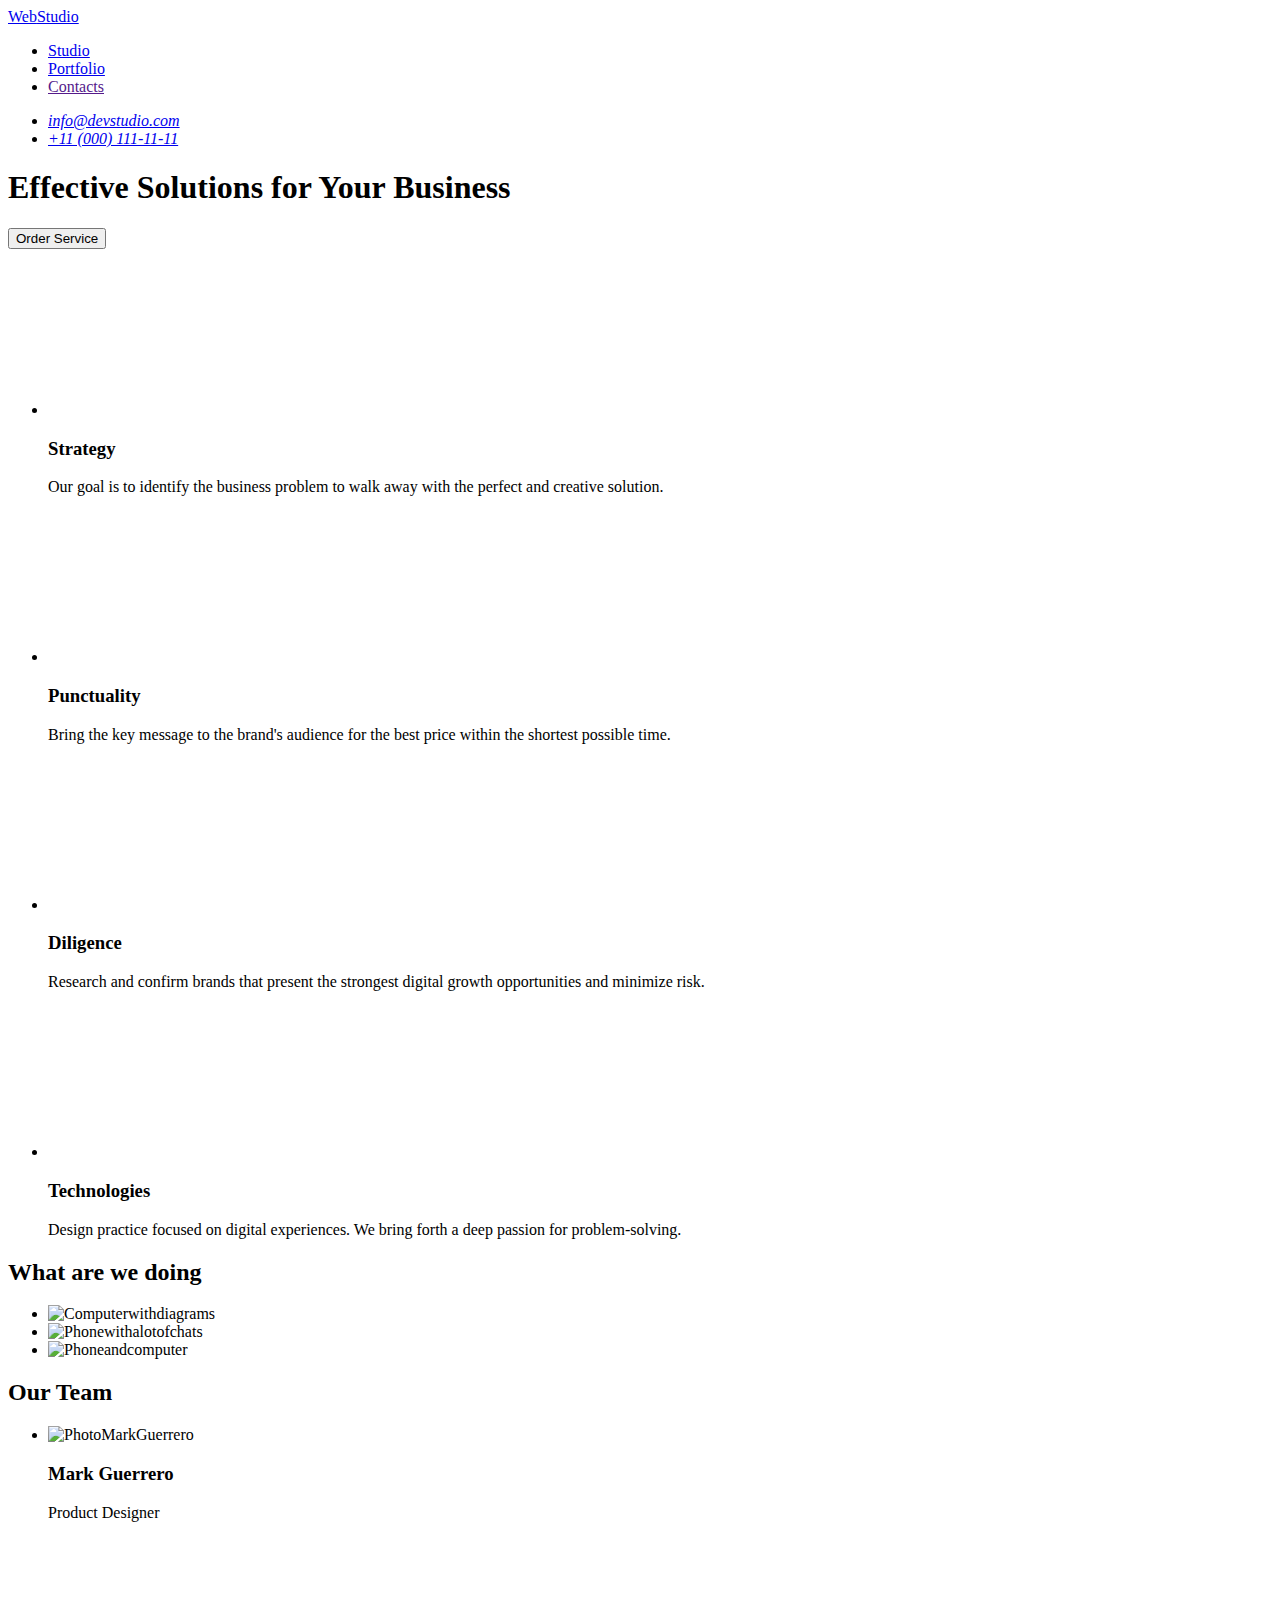
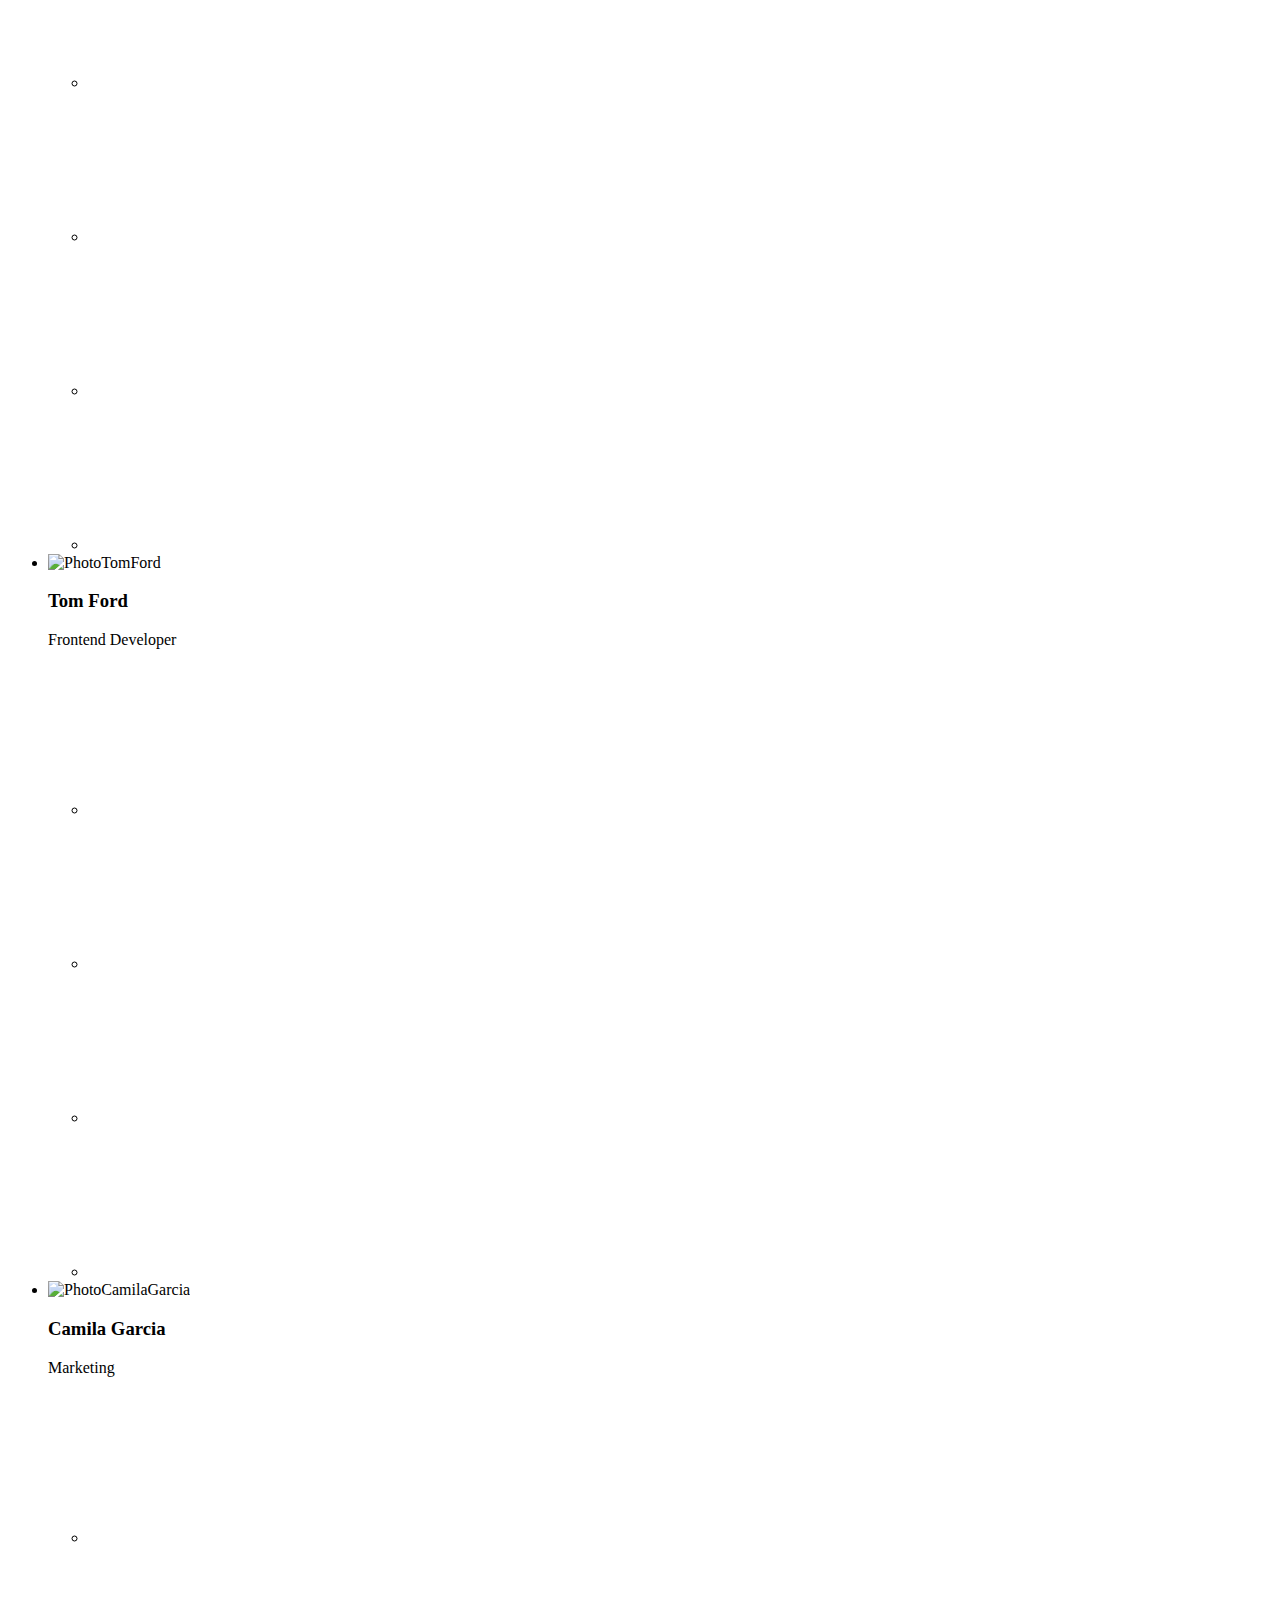
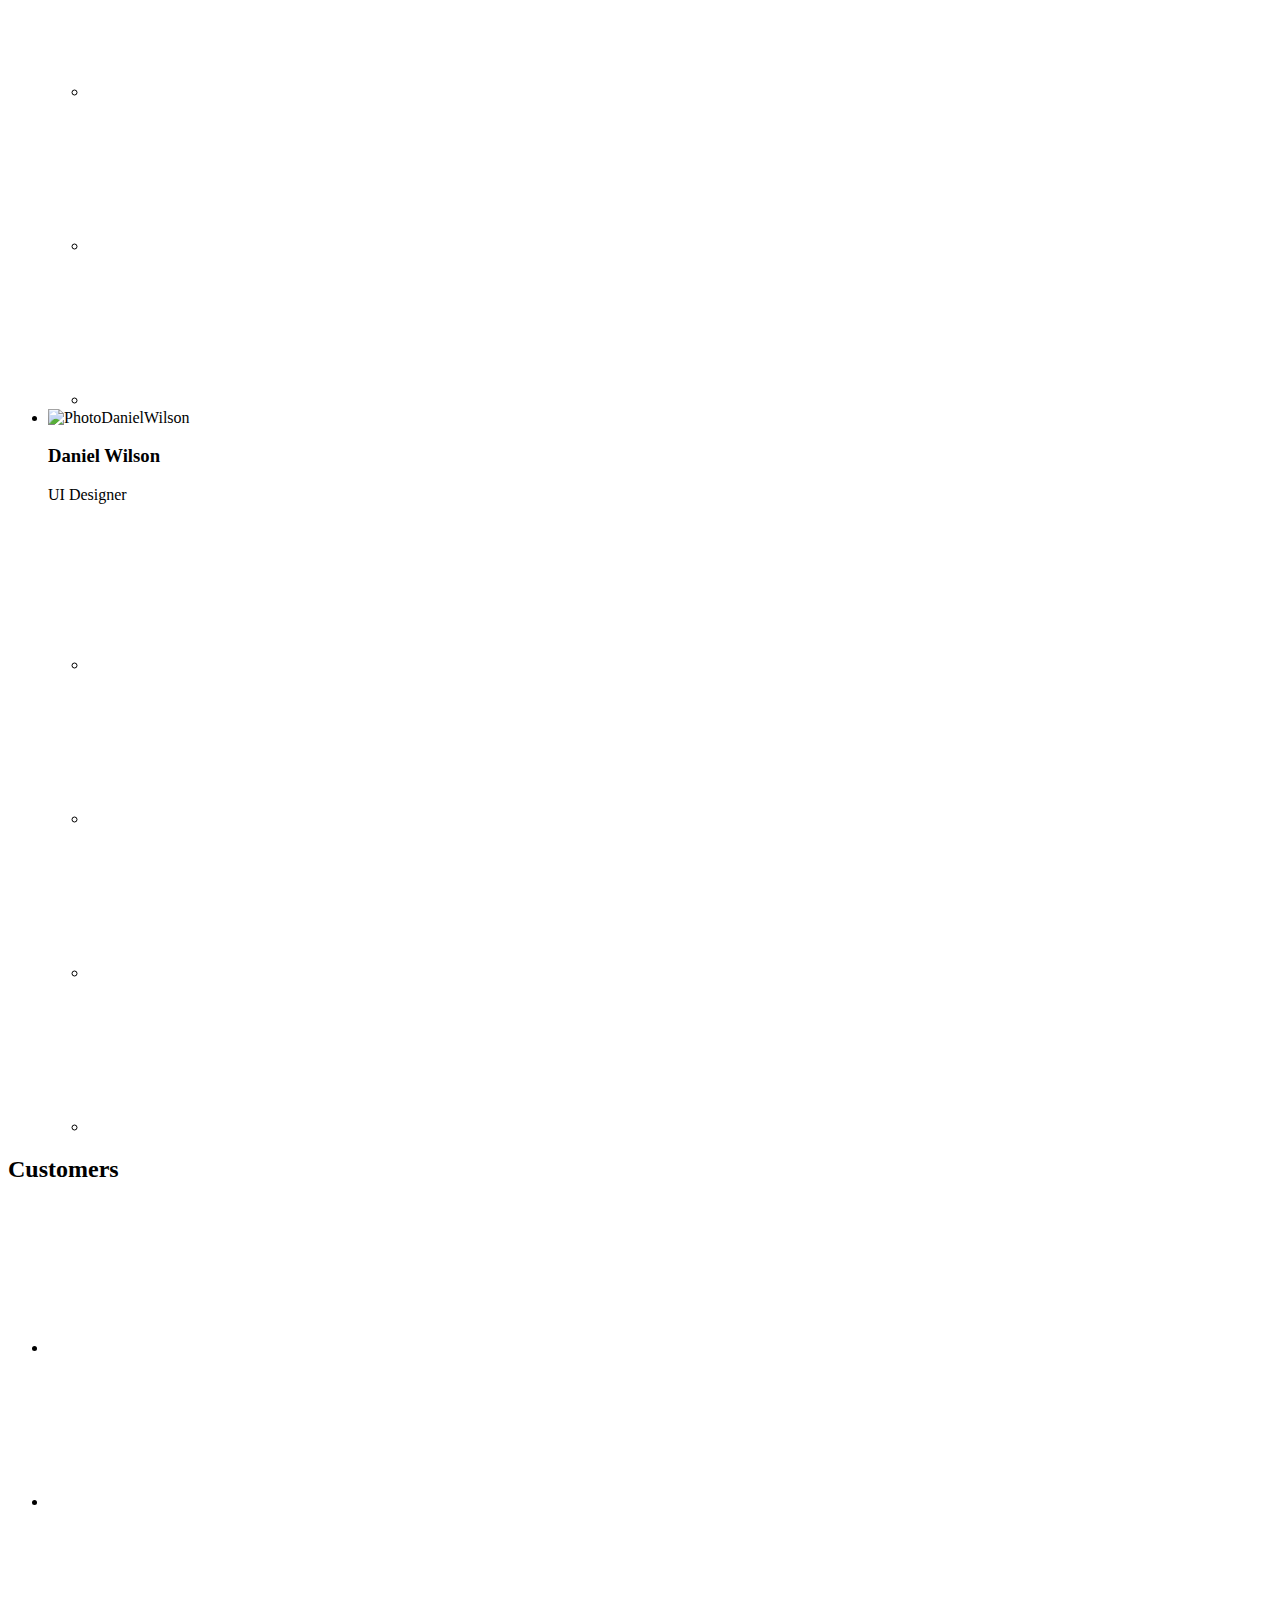
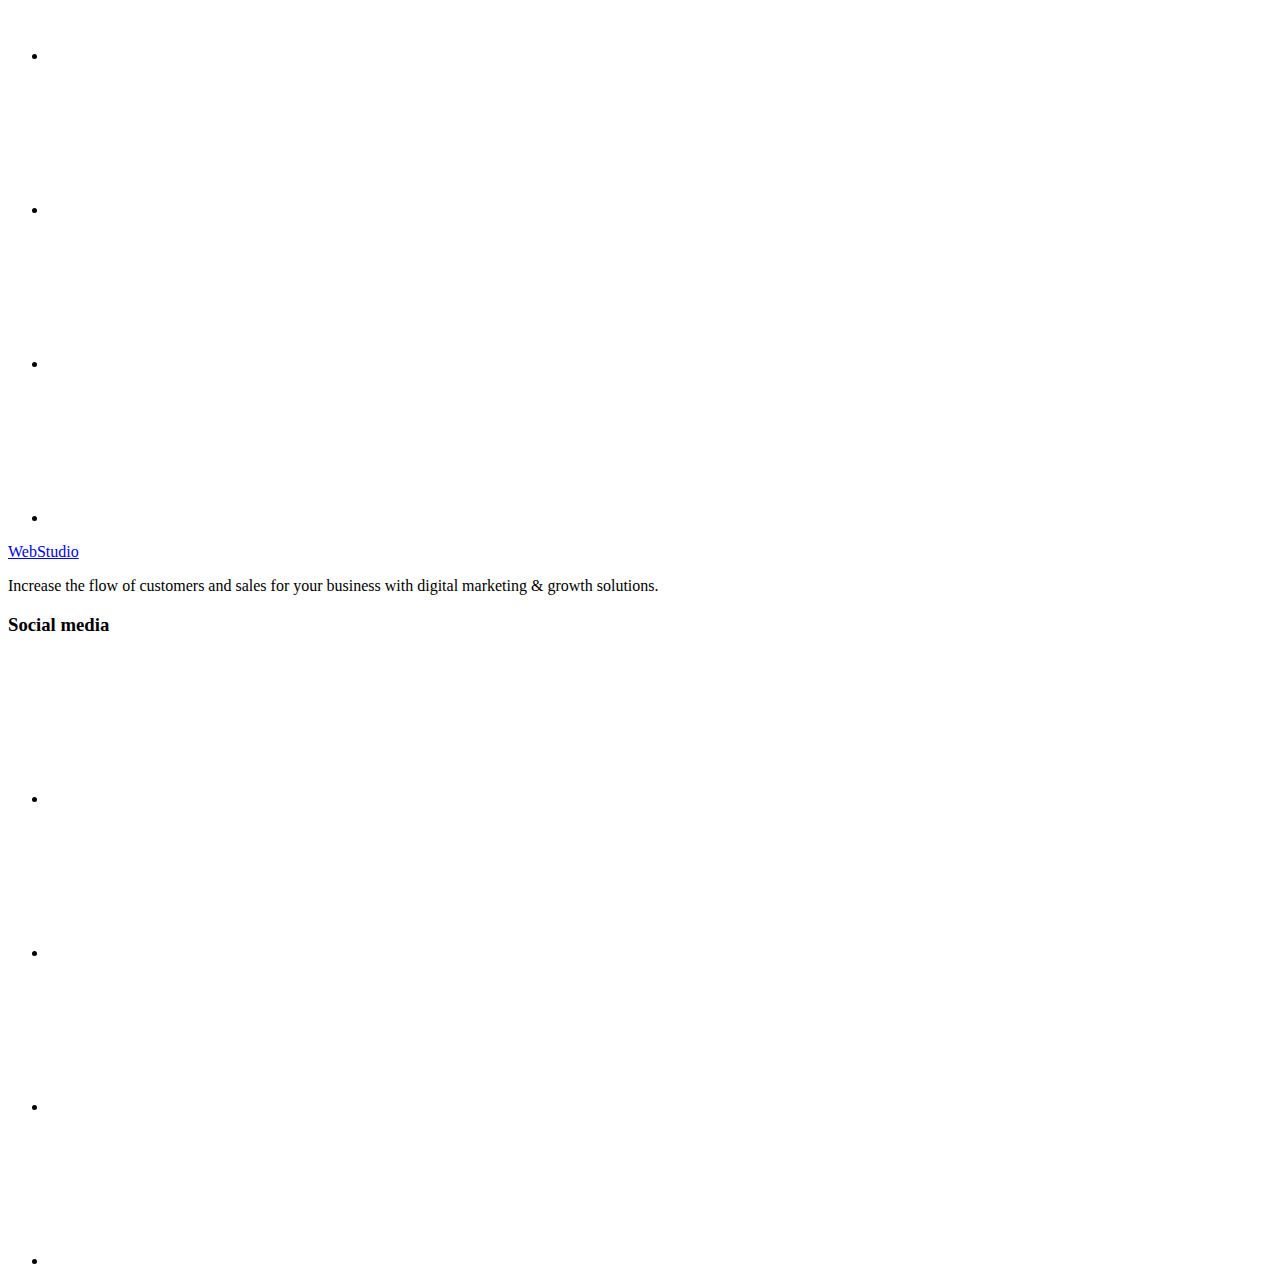
==== index.html @ ca235a78 "Add files via upload" ====
<!DOCTYPE html>
<html lang="en">
<head>
    <meta charset="UTF-8">
    <meta http-equiv="X-UA-Compatible" content="IE=edge">
    <meta name="viewport" content="width=device-width, initial-scale=1.0">
    <link
      rel="stylesheet"
      href="https://cdnjs.cloudflare.com/ajax/libs/modern-normalize/1.1.0/modern-normalize.min.css"
      integrity="sha512-wpPYUAdjBVSE4KJnH1VR1HeZfpl1ub8YT/NKx4PuQ5NmX2tKuGu6U/JRp5y+Y8XG2tV+wKQpNHVUX03MfMFn9Q=="
      crossorigin="anonymous"
      referrerpolicy="no-referrer"
    />
    <link rel="preconnect" href="https://fonts.googleapis.com">
<link rel="preconnect" href="https://fonts.gstatic.com" crossorigin>
<link href="https://fonts.googleapis.com/css2?family=Raleway:ital,wght@0,100;0,200;0,300;0,400;0,500;0,600;0,700;0,800;0,900;1,100;1,200;1,300;1,400;1,500;1,600;1,700;1,800;1,900&family=Roboto:ital,wght@0,100;0,300;0,400;0,500;0,700;0,900;1,100;1,300;1,400;1,500;1,700;1,900&display=swap" rel="stylesheet">
    <link rel="stylesheet" href="styles.css/stylescss.css" type="text/css">
        <title>WebStudio</title>
</head>
<body >  
        <header>
            <div class="container header-container">  
        <nav class="container-navigation">
            <a href="./index.html" class="logo"><span class="logo-web">Web</span><span class="logo-studio-one">Studio</span></a>
            <ul class="container-nav">
                <li><a href="index.html" class="nav-list">Studio</a></li>
                <li><a href="portfolio.html" class="nav-list">Portfolio</a></li>
                <li><a href="" class="nav-list">Contacts</a></li>
            </ul>
        </nav>
        <address class="adress-li">
            <ul class="adress-list">
                <li><a href="mailto:info@devstudio.com" class="contact-list">info@devstudio.com</a></li>
                <li><a href="tel:+110001111111" class="contact-list">+11 (000) 111-11-11</a></li>
            </ul>
        </address>
    </div>
    </header>
<main>
    <section class="hero">
        <div class="container">
                <h1 class="h-one">Effective Solutions
                    for Your Business</h1>
                <button type="head-button" class="button-text">Order Service</button>
                </div>
    </section>
        <section class="section">
            <div class="container">
            <h2 hidden  class="title-two"></h2>
            <ul class="container-section-two">
                
                <li class="container-feature">
                    <div class="iconsabout">
                    <svg  class="iconimg-about">
                        <use  src="images/icons/antenna.svg"></use>
                    </svg>
                </div>
                    <h3 class="title-three">Strategy</h3> 
                <p class="section-two-text">Our goal is to identify the business
                    problem to walk away with the perfect and creative solution. </p></li>
                   
                <li class="container-feature">
                    <div class="iconsabout">
                        <svg  class="iconimg-about">
                            <use  src="images/icons/clock.svg"></use>
                        </svg>
                    </div>
                    <h3 class="title-three" >Punctuality</h3> 
                <p class="section-two-text">Bring the key message to the brand's audience for the best price within the shortest possible time.</p></li>
                
                <li class="container-feature">
                    <div class="iconsabout">
                        <svg  class="iconimg-about">
                            <use  src="images/icons/diagram.svg"></use>
                        </svg>
                    </div>
                    <h3 class="title-three">Diligence</h3> 
                <p class="section-two-text">Research and confirm brands that present the strongest digital growth opportunities and minimize risk.</p></li>
    
                <li class="container-feature">
                    <div class="iconsabout">
                        <svg  class="iconimg-about">
                            <use  src="images/icons/astronaut.svg"></use>
                        </svg>
                    </div>
                    <h3 class="title-three">Technologies</h3> 
                <p class="section-two-text">Design practice focused on digital experiences. We bring forth a deep passion for problem-solving.</p></li>
                </ul>
            </div>
        </section>
        <section class="section tasks">
            <div class="container">
            <h2 class="section-three-title-two">What are we doing</h2>
            <ul class="whatwearedoing">
                <li><img class="section-three-img" src="./images/computerwithdiagrams.jpg" alt="Computerwithdiagrams" width="360" height="300"></li>
                <li><img class="section-three-img" src="./images/phonechats.jpg" alt="Phonewithalotofchats" width="360" height="300"></li>
                <li><img class="section-three-img" src="./images/computerandphone.jpg" alt="Phoneandcomputer" width="360" height="300"></li>
            </ul>
        </div>
        </section>
        <section class="section section-ourteam">
            <div class="container">
            <h2  class="section-four-title-two">Our Team</h2>   
            <ul class="ourteam">
                <li class="team">
                    <img class="mark-photo" src="./images/mark.jpg" alt="PhotoMarkGuerrero" width="264" height="260">
                <div class="section-four-container">
                        <h3 class="section-four-title-three">Mark Guerrero</h3>
                    <p >Product Designer</p>
                    <ul class="team-social-list">
                        <li class="team-social-item">
                            <a class="team-social-link" href="">
                                <svg class="social-icon">
                                    <use src="images/icons/instagram.svg">
    
                                    </use>
                                </svg>
                            </a>
                        </li>
                        <li class="team-social-item">
                            <a class="team-social-link" href="">
                                <svg class="social-icon">
                                    <use src="images/icons/twitter.svg">
    
                                    </use>
                                </svg>
                            </a>
                        </li>
                        <li class="team-social-item">
                            <a class="team-social-link" href="">
                                <svg class="social-icon">
                                    <use src="images/icons/facebook.svg">
    
                                    </use>
                                </svg>
                            </a>
                        </li>
                        <li class="team-social-item">
                            <a class="team-social-link" href="">
                                <svg class="social-icon">
                                    <use src="images/icons/linkedin.svg"> 
    
                                    </use>
                                </svg>
                            </a>
                        </li>
                       
                       </ul>
                </div>
                </li>
                <li class="team">
                <img class="tom-photo" src="./images/tom.jpg" alt="PhotoTomFord" width="264" height="260">
                <div class="section-four-container">
                    <h3 class="section-four-title-three">Tom Ford</h3>
                    <p >Frontend Developer</p>
                    <ul class="team-social-list">
                        <li class="team-social-item">
                            <a class="team-social-link" href="">
                                <svg class="social-icon">
                                    <use src="images/icons/instagram.svg">
    
                                    </use>
                                </svg>
                            </a>
                        </li>
                        <li class="team-social-item">
                            <a class="team-social-link" href="">
                                <svg class="social-icon">
                                    <use src="images/icons/twitter.svg">
    
                                    </use>
                                </svg>
                            </a>
                        </li>
                        <li class="team-social-item">
                            <a class="team-social-link" href="">
                                <svg class="social-icon">
                                    <use src="images/icons/facebook.svg">
    
                                    </use>
                                </svg>
                            </a>
                        </li>
                        <li class="team-social-item">
                            <a class="team-social-link" href="">
                                <svg class="social-icon">
                                    <use src="images/icons/linkedin.svg"> 
    
                                    </use>
                                </svg>
                            </a>
                        </li>
                       
                       </ul>
                </div>
                </li>
                <li class="team">
                <img class="camila-photo" src="./images/camila.jpg" alt="PhotoCamilaGarcia" width="264" height="260">
                <div class="section-four-container">
                    <h3 class="section-four-title-three">Camila Garcia</h3>
                    <p >Marketing</p>
                    <ul class="team-social-list">
                        <li class="team-social-item">
                            <a class="team-social-link" href="">
                                <svg class="social-icon">
                                    <use src="images/icons/instagram.svg">
    
                                    </use>
                                </svg>
                            </a>
                        </li>
                        <li class="team-social-item">
                            <a class="team-social-link" href="">
                                <svg class="social-icon">
                                    <use src="images/icons/twitter.svg">
    
                                    </use>
                                </svg>
                            </a>
                        </li>
                        <li class="team-social-item">
                            <a class="team-social-link" href="">
                                <svg class="social-icon">
                                    <use src="images/icons/facebook.svg">
    
                                    </use>
                                </svg>
                            </a>
                        </li>
                        <li class="team-social-item">
                            <a class="team-social-link" href="">
                                <svg class="social-icon">
                                    <use src="images/icons/linkedin.svg"> 
    
                                    </use>
                                </svg>
                            </a>
                        </li>
                       
                       </ul>
                </div>
                </li>
                <li class="team">
                <img class="daniel-photo" src="./images/daniel.jpg" alt="PhotoDanielWilson" width="264" height="260">
                <div class="section-four-container">  
                <h3 class="section-four-title-three">Daniel Wilson</h3>
                    <p >UI Designer</p>
                    <ul class="team-social-list">
                        <li class="team-social-item">
                            <a class="team-social-link" href="">
                                <svg class="social-icon">
                                    <use src="images/icons/instagram.svg">
    
                                    </use>
                                </svg>
                            </a>
                        </li>
                        <li class="team-social-item">
                            <a class="team-social-link" href="">
                                <svg class="social-icon">
                                    <use src="images/icons/twitter.svg">
    
                                    </use>
                                </svg>
                            </a>
                        </li>
                        <li class="team-social-item">
                            <a class="team-social-link" href="">
                                <svg class="social-icon">
                                    <use src="images/icons/facebook.svg">
    
                                    </use>
                                </svg>
                            </a>
                        </li>
                        <li class="team-social-item">
                            <a class="team-social-link" href="">
                                <svg class="social-icon">
                                    <use src="images/icons/linkedin.svg"> 
    
                                    </use>
                                </svg>
                            </a>
                        </li>
                       
                       </ul>
                </div>
                </li>
                </div>
                </li>
                
            </ul>
        </div>
        </section>
        <section class="section customer-section">
            <div class="container">
              <h2 class="customer-title">Customers</h2>
              <ul class="customer-list">
                <li class="customer-item">
                  <a class="customer-icon-container" href="">
                    <svg class="customer-icon">
                      <use href="./images/icons.svg#icon-customer-one"></use>
                    </svg>
                  </a>
                </li>
                <li class="customer-item">
                  <a class="customer-icon-container" href="">
                    <svg class="customer-icon">
                      <use href="./images/icons.svg#icon-customer-two"></use>
                    </svg>
                  </a>
                </li>
                <li class="customer-item">
                  <a class="customer-icon-container" href="">
                    <svg class="customer-icon">
                      <use href="./images/icons.svg#icon-customer-three"></use>
                    </svg>
                  </a>
                </li>
                <li class="customer-item">
                  <a class="customer-icon-container" href="">
                    <svg class="customer-icon">
                      <use href="./images/icons.svg#icon-customer-four"></use>
                    </svg>
                  </a>
                </li>
                <li class="customer-item">
                  <a class="customer-icon-container" href="">
                    <svg class="customer-icon">
                      <use href="./images/icons.svg#icon-customer-five"></use>
                    </svg>
                  </a>
                </li>
                <li class="customer-item">
                  <a class="customer-icon-container" href="">
                    <svg class="customer-icon">
                      <use href="./images/icons.svg#icon-customer-six"></use>
                    </svg>
                  </a>
                </li>
              </ul>
            </div>
          </section>
</main>
    <footer class="footer">
<div class="container big-footer">
        <div class="container-footer">
            <a href="./index.html" class="logo"><span class="logo-web">Web</span><span class="logo-studio-two">Studio</span></a>
            <p class="footer-text">Increase the flow of customers and sales for your business with digital marketing & growth solutions.</p>
        </div>
        <div class="footer-social">
            <h3 class="footer-social-title">Social media</h3>
            <ul class="footer-social-list">
              <li class="footer-social-item">
                <a class="footer-social-link" href="">
                  <svg class="footer-social-icon">
                    <use href="./images/icons/instagram.svg"></use>
                  </svg>
                </a>
              </li>
              <li class="footer-social-item">
                <a class="footer-social-link" href="">
                  <svg class="footer-social-icon">
                    <use href="./images/icons/twitter.svg"></use>
                  </svg>
                </a>
              </li>
              <li class="footer-social-item">
                <a class="footer-social-link" href=""
                  ><svg class="footer-social-icon">
                    <use href="images/icons/facebook.svg"></use>
                  </svg>
                </a>
              </li>
              <li class="footer-social-item">
                <a class="footer-social-link" href=""
                  ><svg class="footer-social-icon">
                    <use href="images/icons/linkedin.svg"></use>
                  </svg>
                </a>
              </li>
            </ul>
          </div>
    </div>
    </footer>


</html>
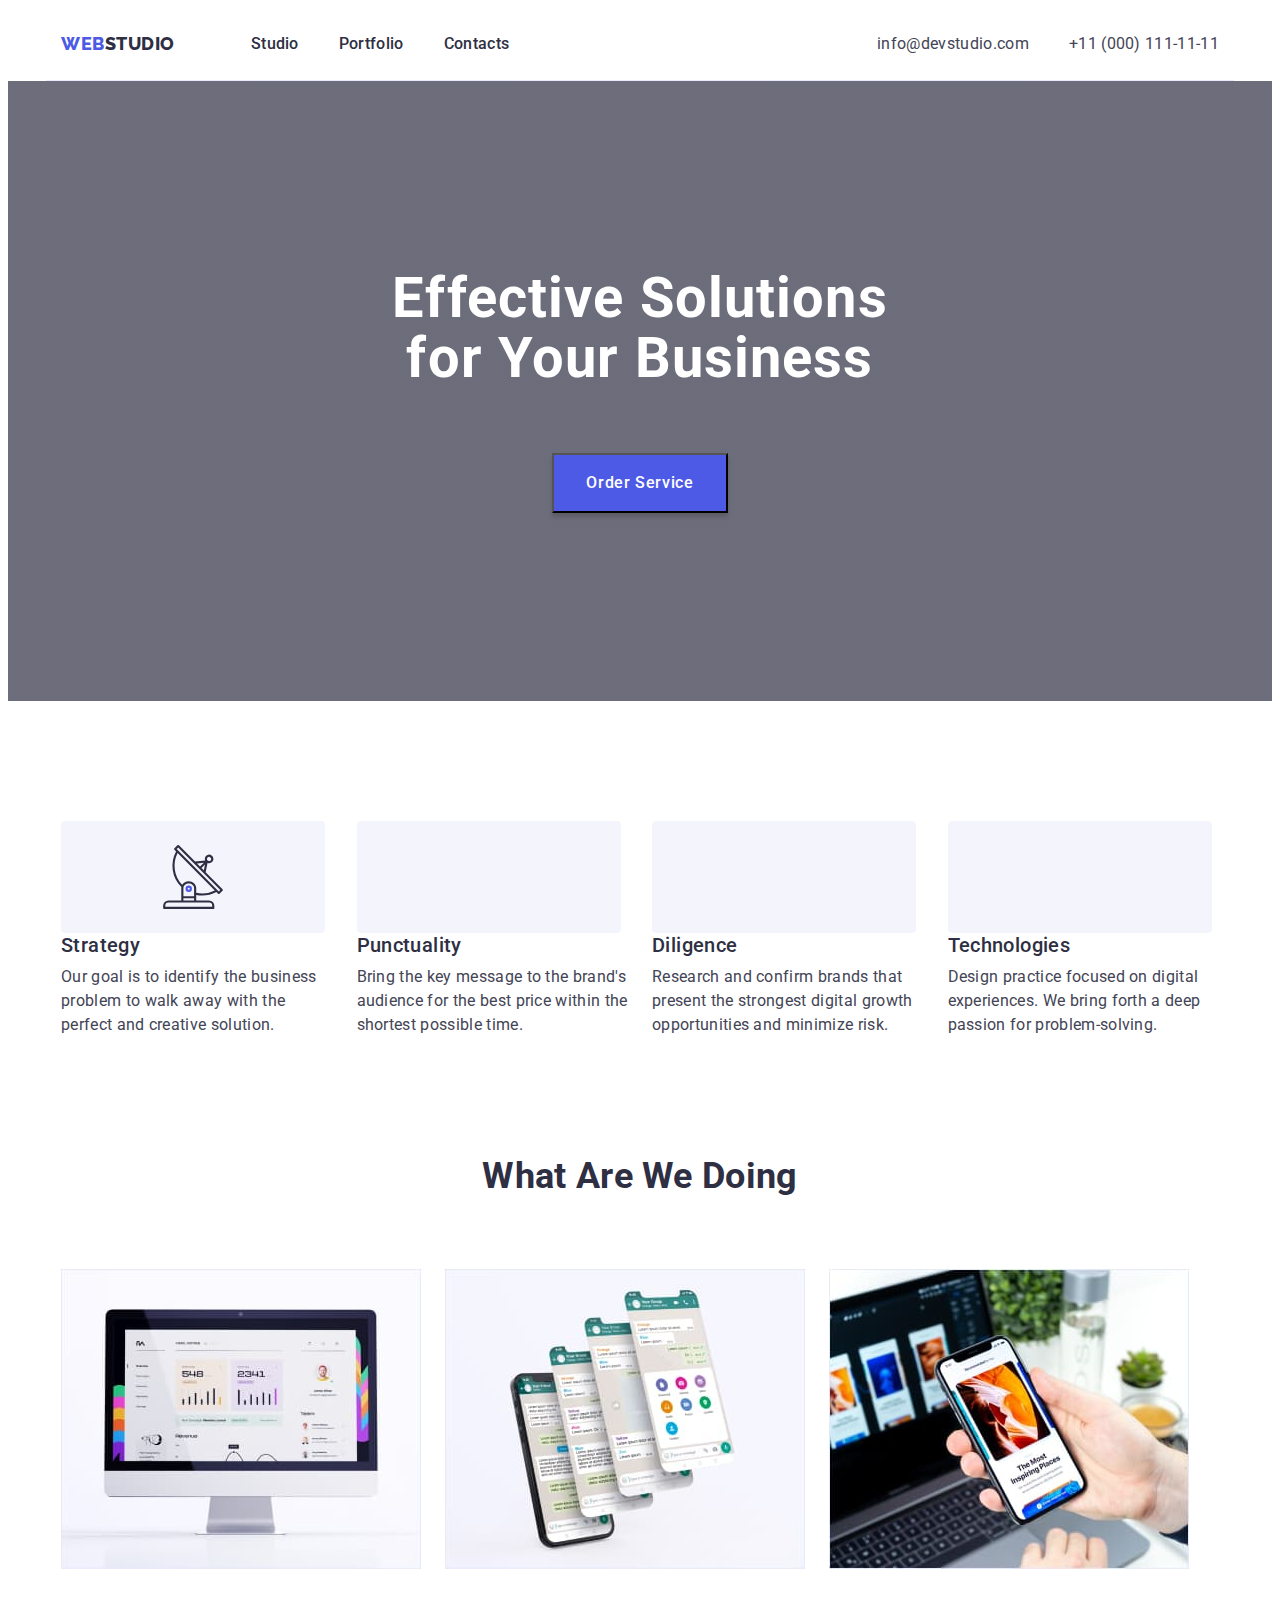
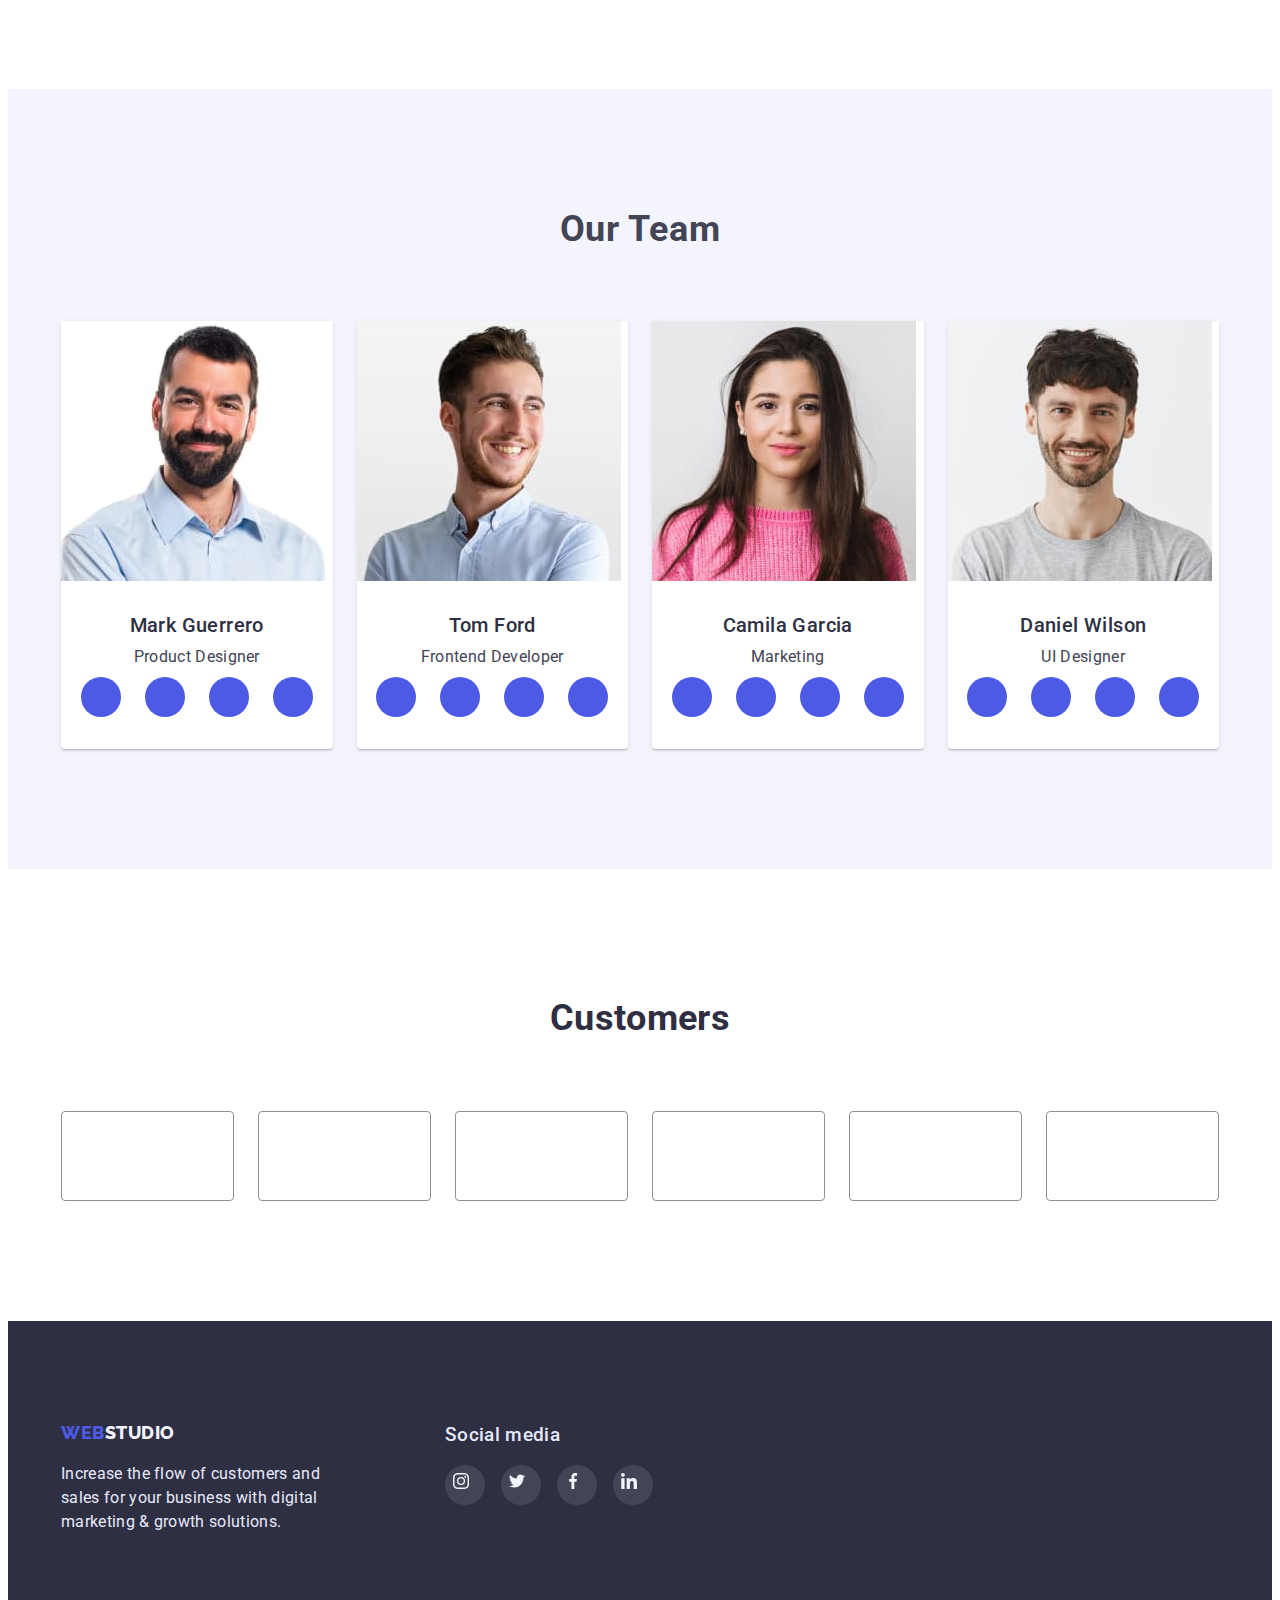
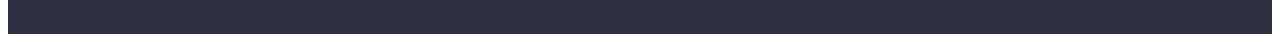
==== commit 35a12bc2: "Add files via upload" ====
--- a/index.html
+++ b/index.html
@@ -52,7 +52,7 @@
                 <li class="container-feature">
                     <div class="iconsabout">
                     <svg  class="iconimg-about">
-                        <use  src="images/icons/antenna.svg"></use>
+                        <use href="images/icons/antenna.svg" ></use>
                     </svg>
                 </div>
                     <h3 class="title-three">Strategy</h3> 
--- a/styles.css/stylescss.css
+++ b/styles.css/stylescss.css
@@ -0,0 +1,463 @@
+body{
+    font-family: 'Roboto', sans-serif ;
+    font-size: 16px;
+    line-height: 1.5;
+    background-color: #FFFFFF;
+    color: #434455;;
+    text-decoration: none;
+    letter-spacing: 0.02em;
+}
+ul{
+    list-style: none;
+    padding: 0;
+    margin: 0;
+}
+:root{
+    --brand-color: #434455;
+    --background-brand: #FFFFFF; 
+    --logo-color-web :#4D5AE5; 
+    --logo-color-studio-two: #F4F4FD;
+    --logo-color-studio-one: #2E2F42;
+    --footer-color: #E7E9FC;
+    --nav-list-header-color: #2E2F42;
+    --bcd-button: #e7e9fc;
+}
+p,
+h1,
+h2,
+h3,
+h4,
+h5,
+h6{
+   margin-top: 0;
+   margin-bottom: 0;
+}
+img{
+    max-width: 100%;
+    height: auto;
+    display: block;
+        
+}
+.container{
+    width: 1158px;
+    padding: 0 15px;
+    margin: 0 auto;
+    max-width: 100%;
+}
+.section{
+    padding-top: 120px;
+    padding-bottom: 120px;
+   }
+.header-container{
+    display: flex;
+    align-items: center;
+    border-bottom: 1px solid #E7E9FC;
+}
+.logo{
+    font-family: 'Raleway', sans-serif ;
+    font-weight: 800;
+    font-size: 18px;
+    line-height: 1.33;
+    text-transform: uppercase;
+    letter-spacing: 0.03em;
+    text-decoration: none;
+    margin-right: 76px;
+}
+.logo-web{
+    color: #4D5AE5;
+    }
+.logo-studio-two{
+    color: #F4F4FD;
+}
+.logo-studio-one{
+    color: #2E2F42;}
+.nav-list{
+    font-weight: 500;
+    font-size: 16px;
+    color: #2E2F42;
+    letter-spacing: 0.02em;
+    line-height: 1.5;  
+    text-decoration: none;
+    list-style: none;
+    padding: 24px 0;
+    display: block;
+    gap: 40px;
+}
+.container-nav{
+    padding: 0px;
+    gap: 40px;
+    display: flex;
+}
+.nav-list:focus,
+.nav-list:hover{
+    color: #404BBF;
+}
+
+.contact-list{
+    font-size: 16px;
+    color: #434455;
+    text-decoration: none;
+    letter-spacing: 0.02em;
+    line-height: 1.5;
+    list-style: none;
+    display: flex;
+}
+.container-navigation{
+    display: flex;
+    align-items: center;
+}
+.adress-li{
+    margin-left: auto;
+}
+.adress-list{
+    display: flex;
+    padding: 0px;
+    gap: 40px;
+    font-style: normal;
+
+}
+.contact-list:focus,
+.contact-list:hover{
+    color: #404BBF;
+}
+.hero{
+    background: 
+		linear-gradient(rgba(46, 47, 66, 0.7), rgba(46, 47, 66, 0.7)), url(./images/peopleoffice.jpg)
+		;
+    text-align: center;
+    padding: 188px 0;
+    background-size: cover;
+
+}
+.h-one{
+    letter-spacing: 0.02em;
+    font-size: 56px;
+    line-height: 1.07;
+    color: #FFFFFF;
+    line-height: 1.07;
+    text-align: center;
+    width: 496px;
+    display: block;
+    margin: 0 auto;
+    margin-bottom: 64px;
+
+}
+.button-text{
+    font-family: 'Roboto', sans-serif ;
+    color: #FFFFFF;
+    background-color: #4D5AE5;
+    cursor: pointer;
+    font-weight: 500;
+    letter-spacing: 0.04em;
+    line-height: 1.5;
+    font-size: 16px;
+    padding: 16px 32px;
+    box-shadow: 0px 4px 4px rgba(0, 0, 0, 0.15);
+    margin: 0 auto;
+    display: block;
+}
+
+.button-text:hover,
+.button-text:focus{
+    background-color: #404BBF;;
+}
+.iconsabout{
+    display: flex;
+    justify-content: center;
+    align-items: center;
+    width: 264px;
+    height: 112px;
+    border-radius: 4px;
+}
+.iconimg-about{
+    width: 64px;
+    height: 64px;
+
+}
+.container-section-two{
+    color: #434455;
+    display: flex;
+    gap: 24px;
+}
+.tasks{
+    padding-top: 0px;
+}
+.container-feature{
+    flex-basis: calc((100% - 3 * 24px) / 4);
+    
+}
+.title-three{
+    font-weight: 500;
+    font-size: 20px;
+    line-height: 1.2;
+    color: #2E2F42;
+    letter-spacing: 0.02em;
+    margin-bottom: 8px;
+}
+.section-two-text{
+    color: #434455;
+    gap:  24px;
+
+}
+.iconsabout{
+    color: #2E2F42;
+    background: #F4F4FD;
+    display: flex;
+    justify-content: center;
+    width: 264px;
+    height: 112px;
+    border-radius: 4px;
+}
+.iconimg-about{
+    width: 64px;
+    height: 64px;
+}
+.section-three-title-two{
+    font-size: 36px;
+    line-height: 1.11;
+    color: #2E2F42;
+    text-align: center;
+    text-transform: capitalize;
+    margin-bottom: 72px;
+}
+.whatwearedoing{
+    display: flex;
+    gap: 24px;
+
+}
+
+.section-ourteam{
+    background-color: #F4F4FD;
+}
+.ourteam{
+    display: flex;
+    gap: 24px;
+}
+.team{
+    background: #FFFFFF;
+    box-shadow: 0px 1px 6px rgba(46, 47, 66, 0.08), 0px 1px 1px rgba(46, 47, 66, 0.16), 0px 2px 1px rgba(46, 47, 66, 0.08);
+    border-radius: 0px 0px 4px 4px;
+    flex-basis: calc((100% - 3 * 24px) / 4);
+}
+
+.tom-photo,
+.mark-photo,
+.camila-photo,
+.daniel-photo{
+
+    padding-top: 0px;
+}
+.team-social-list {
+    display: flex;
+    justify-content: center;
+    gap: 24px;
+    padding-top: 8px;
+  }
+  .team-social-item {
+    width: 40px;
+    height: 40px;
+    border-radius: 50%;
+  }
+  .team-social-link {
+    display: flex;
+    width: 100%;
+    height: 100%;
+    justify-content: center;
+    align-items: center;
+    background-color: #4d5ae5;
+    border-radius: 50%;
+  }
+  .social-icon {
+    width: 16px;
+    height: 16px;
+    fill: #f4f4fd;
+  }
+  
+.section-four-title-two{
+    height: 40px;
+   font-weight: 700;
+    font-size: 36px;
+    line-height: 40px;
+    text-align: center;
+    letter-spacing: 0.02em;
+    text-transform: capitalize;
+    margin-bottom: 72px;
+    
+}
+.section-four-title-three{
+    font-weight: 500;
+    font-size: 20px;
+    color: #2E2F42;
+    letter-spacing: 0.02em;
+    line-height: 1.2;
+    margin-bottom: 8px;
+}
+
+.section-four-container{
+    text-align: center;
+    padding: 32px 0;
+
+}
+.customer-title{
+    margin-bottom: 72px;
+  font-weight: 700;
+  font-size: 36px;
+  line-height: 1.11;
+  color: #2e2f42;
+  text-align: center;
+}
+.customer-section {
+    padding-top: 130px;
+    padding-bottom: 120px;
+  }
+  .customer-list {
+    display: flex;
+    gap: 24px;
+  }
+  .customer-item {
+    display: block;
+    flex-basis: calc((100% - 5 * 24px) / 6);
+    height: 88px;
+    color: #8e8f99;
+    border: 1px solid;
+    border-radius: 4px;
+    text-decoration: none;
+  }
+  
+  .customer-icon-container {
+    display: flex;
+    height: 100%;
+    justify-content: center;
+    align-items: center;
+    color: currentColor;
+  }
+  .customer-icon {
+    width: 104px;
+    height: 56px;
+    fill: currentColor;
+  }
+  .customer-item:hover {
+    color: #404bbf;
+  }
+  .customer-item .customer-icon-container:focus {
+    color: #404bbf;
+  }
+
+.footer{
+    background-color: #2E2F42;
+    color: #E7E9FC;
+    letter-spacing: 0.02em;
+    line-height: 1.5;
+    padding: 100px 0;
+}
+.container-footer{
+    width: 264px;
+}
+.big-footer{
+    display: flex;
+  gap: 120px;
+}
+.footer-social-title{
+    margin-bottom: 16px;
+    font-weight: 500;
+}
+.footer-text{
+    margin-top: 16px;
+
+}
+.footer-social-list {
+    display: flex;
+    justify-content: center;
+    gap: 16px;
+  }
+  .footer-social-item {
+    width: 40px;
+    height: 40px;
+    border-radius: 50%;
+    background-color: rgba(255, 255, 255, 0.1);
+  }
+  .footer-social-link {
+    display: flex;
+    width: 100%;
+    height: 100%;
+    justify-content: center;
+    align-items: center;
+    border-radius: 50%;
+  }
+  .footer-social-icon {
+    width: 24px;
+    height: 24px;
+    fill: #F4F4FD;
+    background-size: contain;
+  }
+  .footer-social-link:hover,
+  .footer-social-link:focus {
+    background-color: #31d0aa;
+  }
+.section-one{
+    padding-top: 96px;
+}
+.button{
+    background: #F4F4FD;
+    font-family: 'Roboto', sans-serif ;
+    font-weight: 500;
+    color: #4D5AE5;
+    line-height: 1.5;
+    font-size: 16px;
+    background: #F4F4FD;
+    border: 1px solid #E7E9FC;
+    border-radius: 4px;
+    cursor: pointer;
+    padding: 12px 24px;    
+   
+}
+.button:hover,
+.button:focus{
+    background: #404BBF;
+    cursor: pointer;
+    font-weight: 500;
+    color: #FFFFFF;
+}
+.container-button{
+    display: flex;
+    gap: 24px;
+    justify-content: center;
+    margin-top: 0px;
+    margin-bottom: 72px;
+}
+.examples{
+    display: flex;
+    margin-top: 72px;
+    flex-wrap: wrap;
+    gap: 48px 24px;
+    
+}
+.title-three{
+    font-weight: 500;
+    font-size: 20px;
+    color: #2E2F42;
+    letter-spacing: 0.02em;
+    line-height: 1.2;
+
+}
+.example-text{
+    color: #434455;
+    line-height: 1.5;
+    letter-spacing: 0.02em;
+
+}    
+.examples-card{
+ 
+    flex-basis: calc((100% - 2 * 24px) / 3);
+}
+.examples-card:hover {
+    box-shadow: 0px 1px 6px rgba(46, 47, 66, 0.08), 0px 1px 1px rgba(46, 47, 66, 0.16),
+      0px 2px 1px rgba(46, 47, 66, 0.08);
+  }
+.card{
+    border: 1px solid #E7E9FC;
+    border-top: none;
+    padding-left: 16px;
+    padding-top: 32px;
+    padding-bottom: 32px;
+}
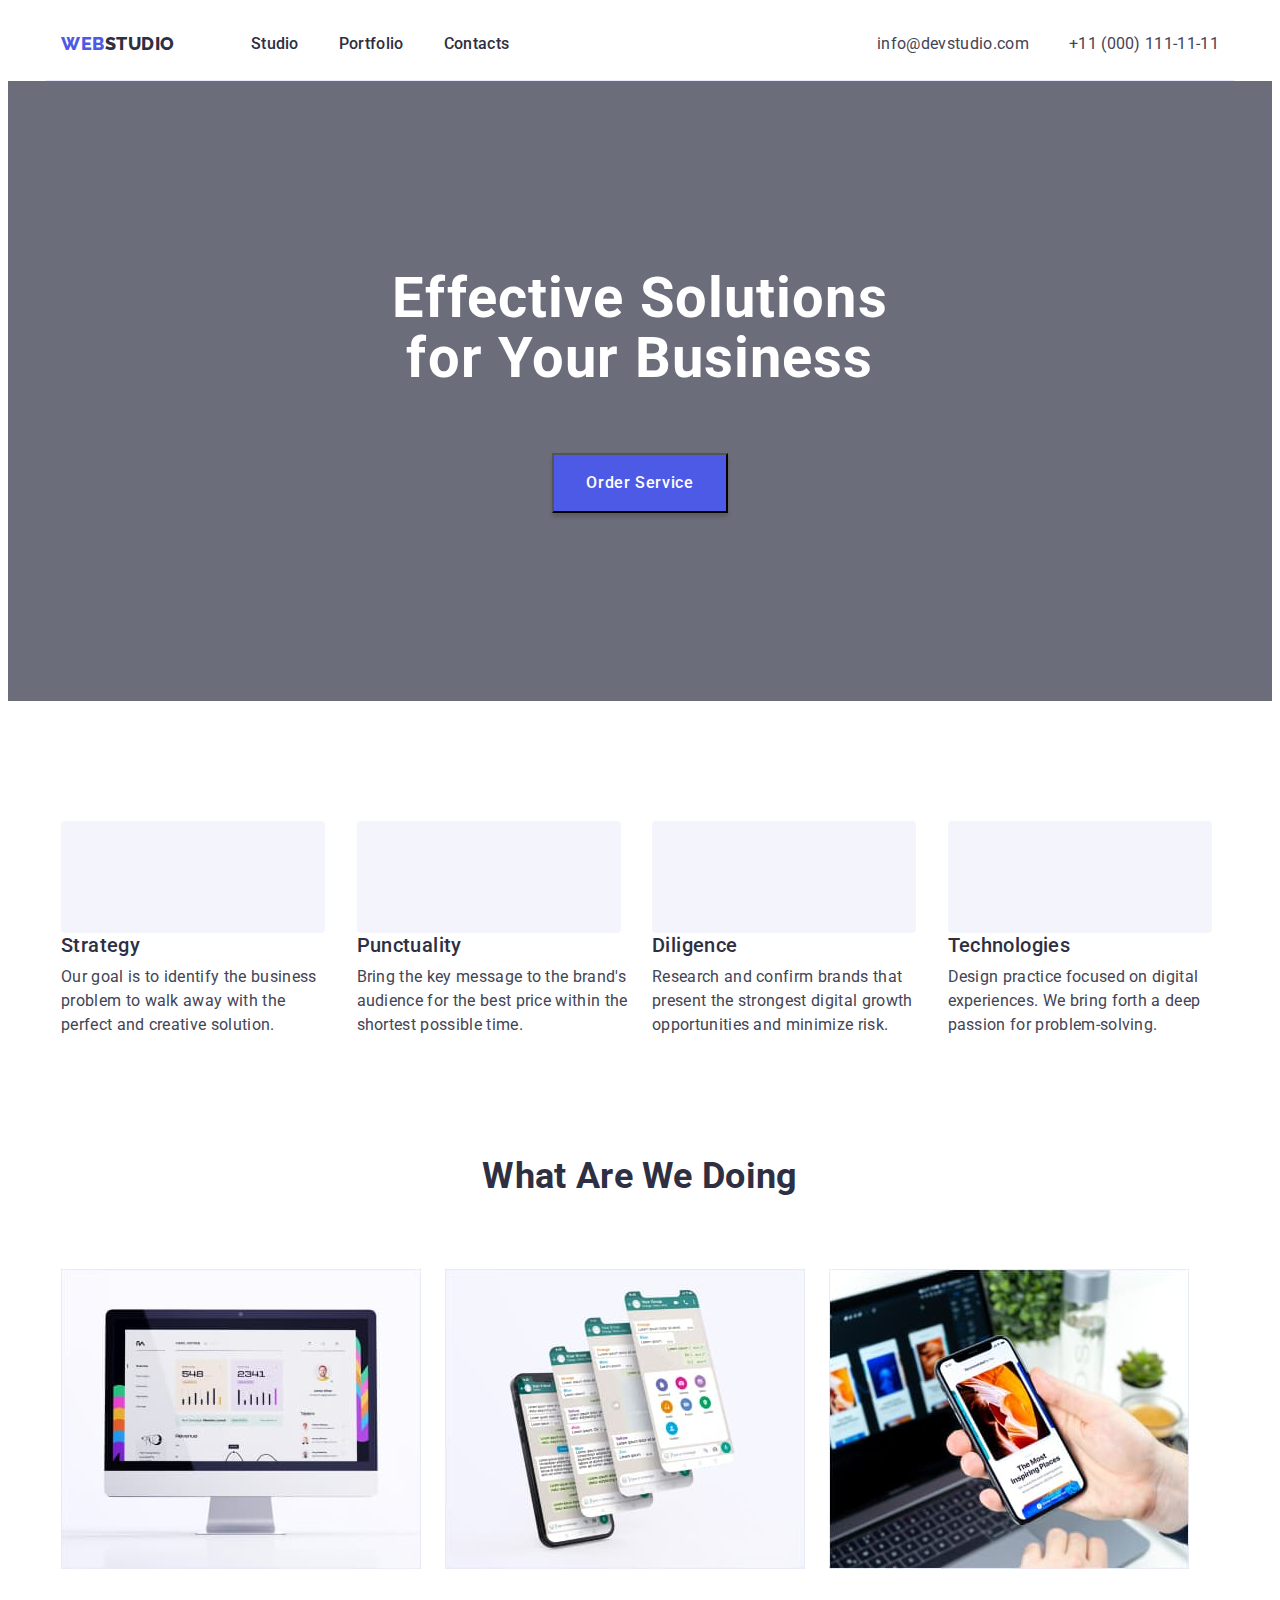
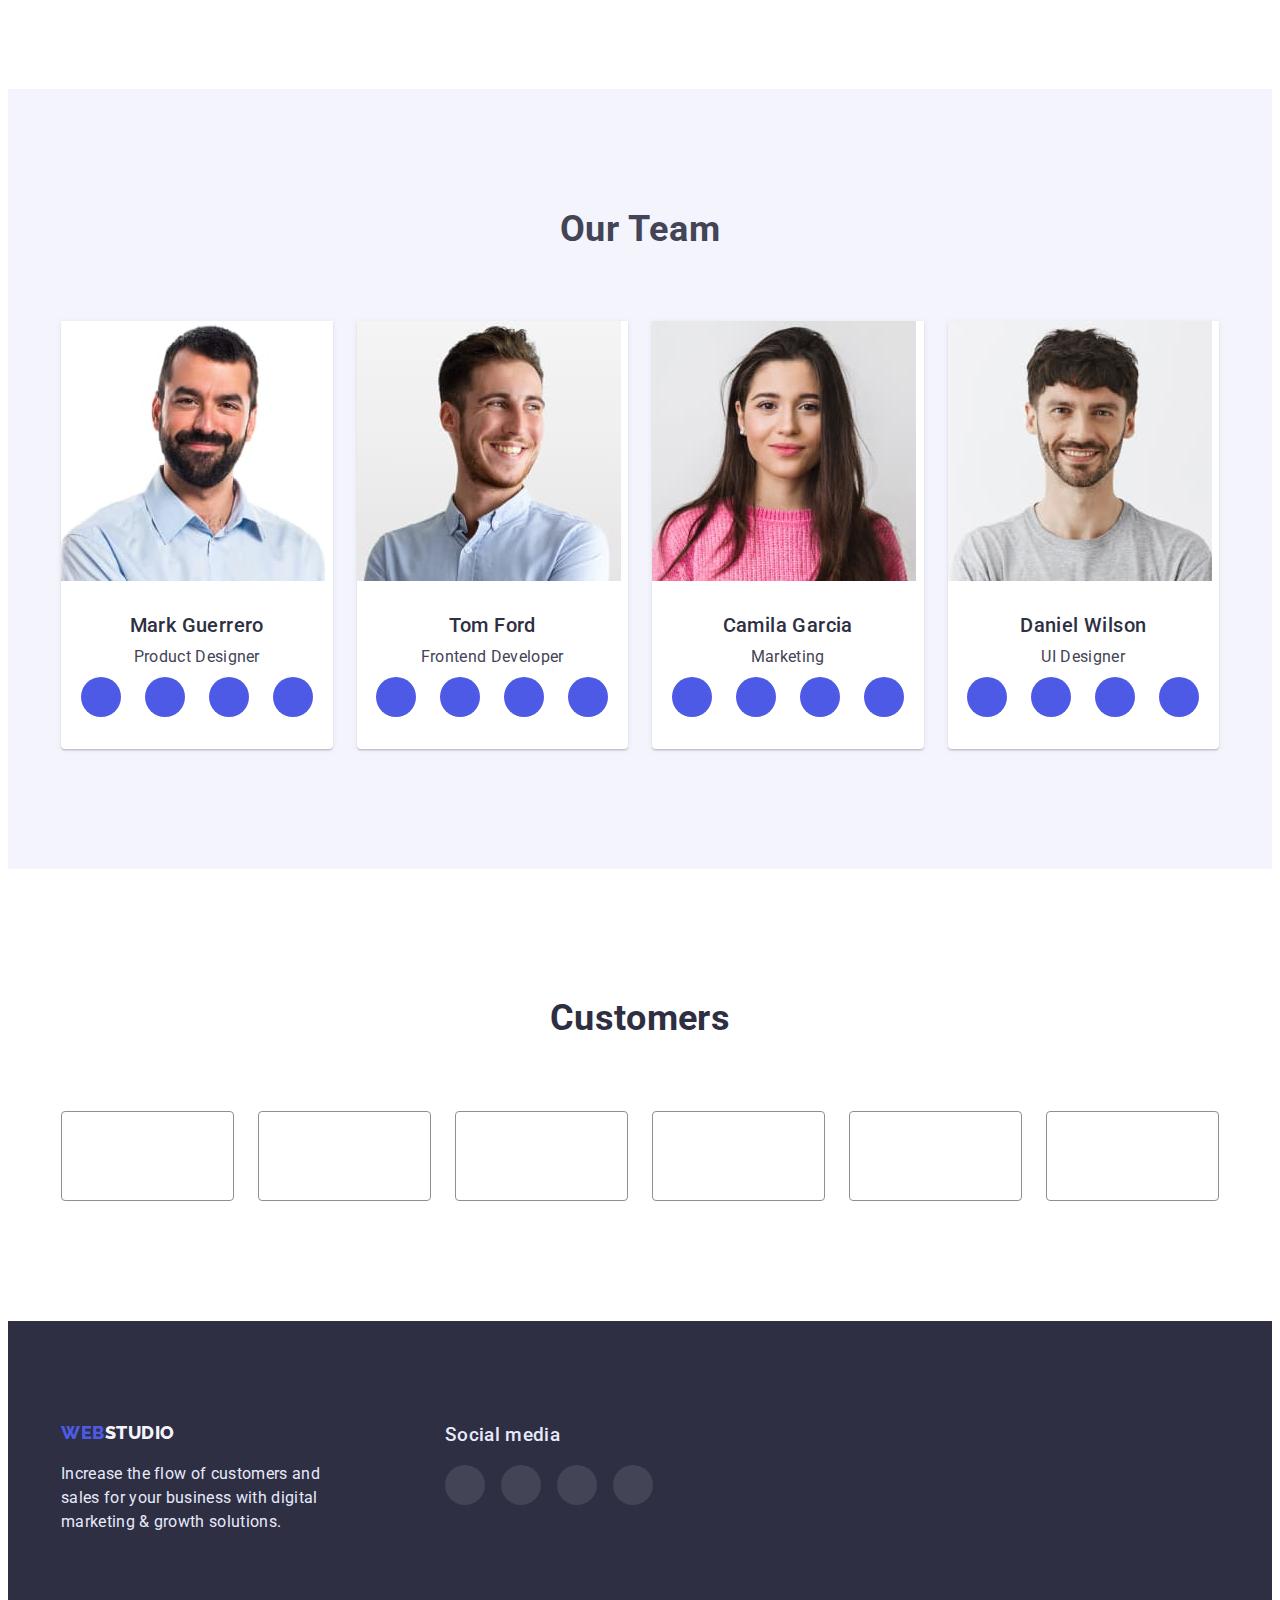
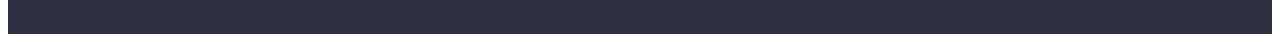
==== commit 7d467edc: "Add files via upload" ====
--- a/index.html
+++ b/index.html
@@ -52,7 +52,7 @@
                 <li class="container-feature">
                     <div class="iconsabout">
                     <svg  class="iconimg-about">
-                        <use href="images/icons/antenna.svg" ></use>
+                        <use href="./images/icons/symbol-defs.svg#icon-antenna" ></use>
                     </svg>
                 </div>
                     <h3 class="title-three">Strategy</h3> 
@@ -62,7 +62,7 @@
                 <li class="container-feature">
                     <div class="iconsabout">
                         <svg  class="iconimg-about">
-                            <use  src="images/icons/clock.svg"></use>
+                            <use  href="./images/icons/symbol-defs.svg#icon-clock"></use>
                         </svg>
                     </div>
                     <h3 class="title-three" >Punctuality</h3> 
@@ -71,7 +71,7 @@
                 <li class="container-feature">
                     <div class="iconsabout">
                         <svg  class="iconimg-about">
-                            <use  src="images/icons/diagram.svg"></use>
+                            <use   href="./images/icons/symbol-defs.svg#icon-diagram"></use>
                         </svg>
                     </div>
                     <h3 class="title-three">Diligence</h3> 
@@ -80,7 +80,7 @@
                 <li class="container-feature">
                     <div class="iconsabout">
                         <svg  class="iconimg-about">
-                            <use  src="images/icons/astronaut.svg"></use>
+                            <use  href="./images/icons/symbol-defs.svg#icon-astronaut"></use>
                         </svg>
                     </div>
                     <h3 class="title-three">Technologies</h3> 
@@ -111,34 +111,34 @@
                         <li class="team-social-item">
                             <a class="team-social-link" href="">
                                 <svg class="social-icon">
-                                    <use src="images/icons/instagram.svg">
-    
-                                    </use>
-                                </svg>
-                            </a>
-                        </li>
-                        <li class="team-social-item">
-                            <a class="team-social-link" href="">
-                                <svg class="social-icon">
-                                    <use src="images/icons/twitter.svg">
-    
-                                    </use>
-                                </svg>
-                            </a>
-                        </li>
-                        <li class="team-social-item">
-                            <a class="team-social-link" href="">
-                                <svg class="social-icon">
-                                    <use src="images/icons/facebook.svg">
-    
-                                    </use>
-                                </svg>
-                            </a>
-                        </li>
-                        <li class="team-social-item">
-                            <a class="team-social-link" href="">
-                                <svg class="social-icon">
-                                    <use src="images/icons/linkedin.svg"> 
+                                    <use href="./images/icons/symbol-defs.svg#icon-instagram">
+    
+                                    </use>
+                                </svg>
+                            </a>
+                        </li>
+                        <li class="team-social-item">
+                            <a class="team-social-link" href="">
+                                <svg class="social-icon">
+                                    <use href="./images/icons/symbol-defs.svg#icon-twitter">
+    
+                                    </use>
+                                </svg>
+                            </a>
+                        </li>
+                        <li class="team-social-item">
+                            <a class="team-social-link" href="">
+                                <svg class="social-icon">
+                                    <use href="./images/icons/symbol-defs.svg#icon-facebook">
+    
+                                    </use>
+                                </svg>
+                            </a>
+                        </li>
+                        <li class="team-social-item">
+                            <a class="team-social-link" href="">
+                                <svg class="social-icon">
+                                    <use href="./images/icons/symbol-defs.svg#icon-linkedin"> 
     
                                     </use>
                                 </svg>
@@ -157,34 +157,34 @@
                         <li class="team-social-item">
                             <a class="team-social-link" href="">
                                 <svg class="social-icon">
-                                    <use src="images/icons/instagram.svg">
-    
-                                    </use>
-                                </svg>
-                            </a>
-                        </li>
-                        <li class="team-social-item">
-                            <a class="team-social-link" href="">
-                                <svg class="social-icon">
-                                    <use src="images/icons/twitter.svg">
-    
-                                    </use>
-                                </svg>
-                            </a>
-                        </li>
-                        <li class="team-social-item">
-                            <a class="team-social-link" href="">
-                                <svg class="social-icon">
-                                    <use src="images/icons/facebook.svg">
-    
-                                    </use>
-                                </svg>
-                            </a>
-                        </li>
-                        <li class="team-social-item">
-                            <a class="team-social-link" href="">
-                                <svg class="social-icon">
-                                    <use src="images/icons/linkedin.svg"> 
+                                    <use href="./images/icons/symbol-defs.svg#icon-instagram">
+    
+                                    </use>
+                                </svg>
+                            </a>
+                        </li>
+                        <li class="team-social-item">
+                            <a class="team-social-link" href="">
+                                <svg class="social-icon">
+                                    <use href="./images/icons/symbol-defs.svg#icon-twitter">
+    
+                                    </use>
+                                </svg>
+                            </a>
+                        </li>
+                        <li class="team-social-item">
+                            <a class="team-social-link" href="">
+                                <svg class="social-icon">
+                                    <use href="./images/icons/symbol-defs.svg#icon-facebook">
+    
+                                    </use>
+                                </svg>
+                            </a>
+                        </li>
+                        <li class="team-social-item">
+                            <a class="team-social-link" href="">
+                                <svg class="social-icon">
+                                    <use href="./images/icons/symbol-defs.svg#icon-linkedin"> 
     
                                     </use>
                                 </svg>
@@ -203,34 +203,34 @@
                         <li class="team-social-item">
                             <a class="team-social-link" href="">
                                 <svg class="social-icon">
-                                    <use src="images/icons/instagram.svg">
-    
-                                    </use>
-                                </svg>
-                            </a>
-                        </li>
-                        <li class="team-social-item">
-                            <a class="team-social-link" href="">
-                                <svg class="social-icon">
-                                    <use src="images/icons/twitter.svg">
-    
-                                    </use>
-                                </svg>
-                            </a>
-                        </li>
-                        <li class="team-social-item">
-                            <a class="team-social-link" href="">
-                                <svg class="social-icon">
-                                    <use src="images/icons/facebook.svg">
-    
-                                    </use>
-                                </svg>
-                            </a>
-                        </li>
-                        <li class="team-social-item">
-                            <a class="team-social-link" href="">
-                                <svg class="social-icon">
-                                    <use src="images/icons/linkedin.svg"> 
+                                    <use href="./images/icons/symbol-defs.svg#icon-instagram">
+    
+                                    </use>
+                                </svg>
+                            </a>
+                        </li>
+                        <li class="team-social-item">
+                            <a class="team-social-link" href="">
+                                <svg class="social-icon">
+                                    <use href="./images/icons/symbol-defs.svg#icon-twitter">
+    
+                                    </use>
+                                </svg>
+                            </a>
+                        </li>
+                        <li class="team-social-item">
+                            <a class="team-social-link" href="">
+                                <svg class="social-icon">
+                                    <use href="./images/icons/symbol-defs.svg#icon-facebook">
+    
+                                    </use>
+                                </svg>
+                            </a>
+                        </li>
+                        <li class="team-social-item">
+                            <a class="team-social-link" href="">
+                                <svg class="social-icon">
+                                    <use href="./images/icons/symbol-defs.svg#icon-linkedin"> 
     
                                     </use>
                                 </svg>
@@ -249,34 +249,34 @@
                         <li class="team-social-item">
                             <a class="team-social-link" href="">
                                 <svg class="social-icon">
-                                    <use src="images/icons/instagram.svg">
-    
-                                    </use>
-                                </svg>
-                            </a>
-                        </li>
-                        <li class="team-social-item">
-                            <a class="team-social-link" href="">
-                                <svg class="social-icon">
-                                    <use src="images/icons/twitter.svg">
-    
-                                    </use>
-                                </svg>
-                            </a>
-                        </li>
-                        <li class="team-social-item">
-                            <a class="team-social-link" href="">
-                                <svg class="social-icon">
-                                    <use src="images/icons/facebook.svg">
-    
-                                    </use>
-                                </svg>
-                            </a>
-                        </li>
-                        <li class="team-social-item">
-                            <a class="team-social-link" href="">
-                                <svg class="social-icon">
-                                    <use src="images/icons/linkedin.svg"> 
+                                    <use href="./images/icons/symbol-defs.svg#icon-instagram">
+    
+                                    </use>
+                                </svg>
+                            </a>
+                        </li>
+                        <li class="team-social-item">
+                            <a class="team-social-link" href="">
+                                <svg class="social-icon">
+                                    <use href="./images/icons/symbol-defs.svg#icon-twitter">
+    
+                                    </use>
+                                </svg>
+                            </a>
+                        </li>
+                        <li class="team-social-item">
+                            <a class="team-social-link" href="">
+                                <svg class="social-icon">
+                                    <use href="./images/icons/symbol-defs.svg#icon-facebook">
+    
+                                    </use>
+                                </svg>
+                            </a>
+                        </li>
+                        <li class="team-social-item">
+                            <a class="team-social-link" href="">
+                                <svg class="social-icon">
+                                    <use href="./images/icons/symbol-defs.svg#icon-linkedin"> 
     
                                     </use>
                                 </svg>
@@ -299,42 +299,42 @@
                 <li class="customer-item">
                   <a class="customer-icon-container" href="">
                     <svg class="customer-icon">
-                      <use href="./images/icons.svg#icon-customer-one"></use>
-                    </svg>
-                  </a>
-                </li>
-                <li class="customer-item">
-                  <a class="customer-icon-container" href="">
-                    <svg class="customer-icon">
-                      <use href="./images/icons.svg#icon-customer-two"></use>
-                    </svg>
-                  </a>
-                </li>
-                <li class="customer-item">
-                  <a class="customer-icon-container" href="">
-                    <svg class="customer-icon">
-                      <use href="./images/icons.svg#icon-customer-three"></use>
-                    </svg>
-                  </a>
-                </li>
-                <li class="customer-item">
-                  <a class="customer-icon-container" href="">
-                    <svg class="customer-icon">
-                      <use href="./images/icons.svg#icon-customer-four"></use>
-                    </svg>
-                  </a>
-                </li>
-                <li class="customer-item">
-                  <a class="customer-icon-container" href="">
-                    <svg class="customer-icon">
-                      <use href="./images/icons.svg#icon-customer-five"></use>
-                    </svg>
-                  </a>
-                </li>
-                <li class="customer-item">
-                  <a class="customer-icon-container" href="">
-                    <svg class="customer-icon">
-                      <use href="./images/icons.svg#icon-customer-six"></use>
+                      <use href="./images/icons/symbol-defs.svg#icon-Logoone"></use>
+                    </svg>
+                  </a>
+                </li>
+                <li class="customer-item">
+                  <a class="customer-icon-container" href="">
+                    <svg class="customer-icon">
+                      <use href="./images/icons/symbol-defs.svg#icon-Logotwo"></use>
+                    </svg>
+                  </a>
+                </li>
+                <li class="customer-item">
+                  <a class="customer-icon-container" href="">
+                    <svg class="customer-icon">
+                      <use href="./images/icons/symbol-defs.svg#icon-Logothree"></use>
+                    </svg>
+                  </a>
+                </li>
+                <li class="customer-item">
+                  <a class="customer-icon-container" href="">
+                    <svg class="customer-icon">
+                      <use href="./images/icons/symbol-defs.svg#icon-Logofour"></use>
+                    </svg>
+                  </a>
+                </li>
+                <li class="customer-item">
+                  <a class="customer-icon-container" href="">
+                    <svg class="customer-icon">
+                      <use href="./images/icons/symbol-defs.svg#icon-Logofive"></use>
+                    </svg>
+                  </a>
+                </li>
+                <li class="customer-item">
+                  <a class="customer-icon-container" href="">
+                    <svg class="customer-icon">
+                      <use href="./images/icons/symbol-defs.svg#icon-Logosix"></use>
                     </svg>
                   </a>
                 </li>
@@ -354,28 +354,28 @@
               <li class="footer-social-item">
                 <a class="footer-social-link" href="">
                   <svg class="footer-social-icon">
-                    <use href="./images/icons/instagram.svg"></use>
+                    <use href="./images/icons/symbol-defs.svg#icon-instagram"></use>
                   </svg>
                 </a>
               </li>
               <li class="footer-social-item">
                 <a class="footer-social-link" href="">
                   <svg class="footer-social-icon">
-                    <use href="./images/icons/twitter.svg"></use>
+                    <use href="./images/icons/symbol-defs.svg#icon-twitter"></use>
                   </svg>
                 </a>
               </li>
               <li class="footer-social-item">
                 <a class="footer-social-link" href=""
                   ><svg class="footer-social-icon">
-                    <use href="images/icons/facebook.svg"></use>
+                    <use href="./images/icons/symbol-defs.svg#icon-facebook"></use>
                   </svg>
                 </a>
               </li>
               <li class="footer-social-item">
                 <a class="footer-social-link" href=""
                   ><svg class="footer-social-icon">
-                    <use href="images/icons/linkedin.svg"></use>
+                    <use href="./images/icons/symbol-defs.svg#icon-linkedin"></use>
                   </svg>
                 </a>
               </li>
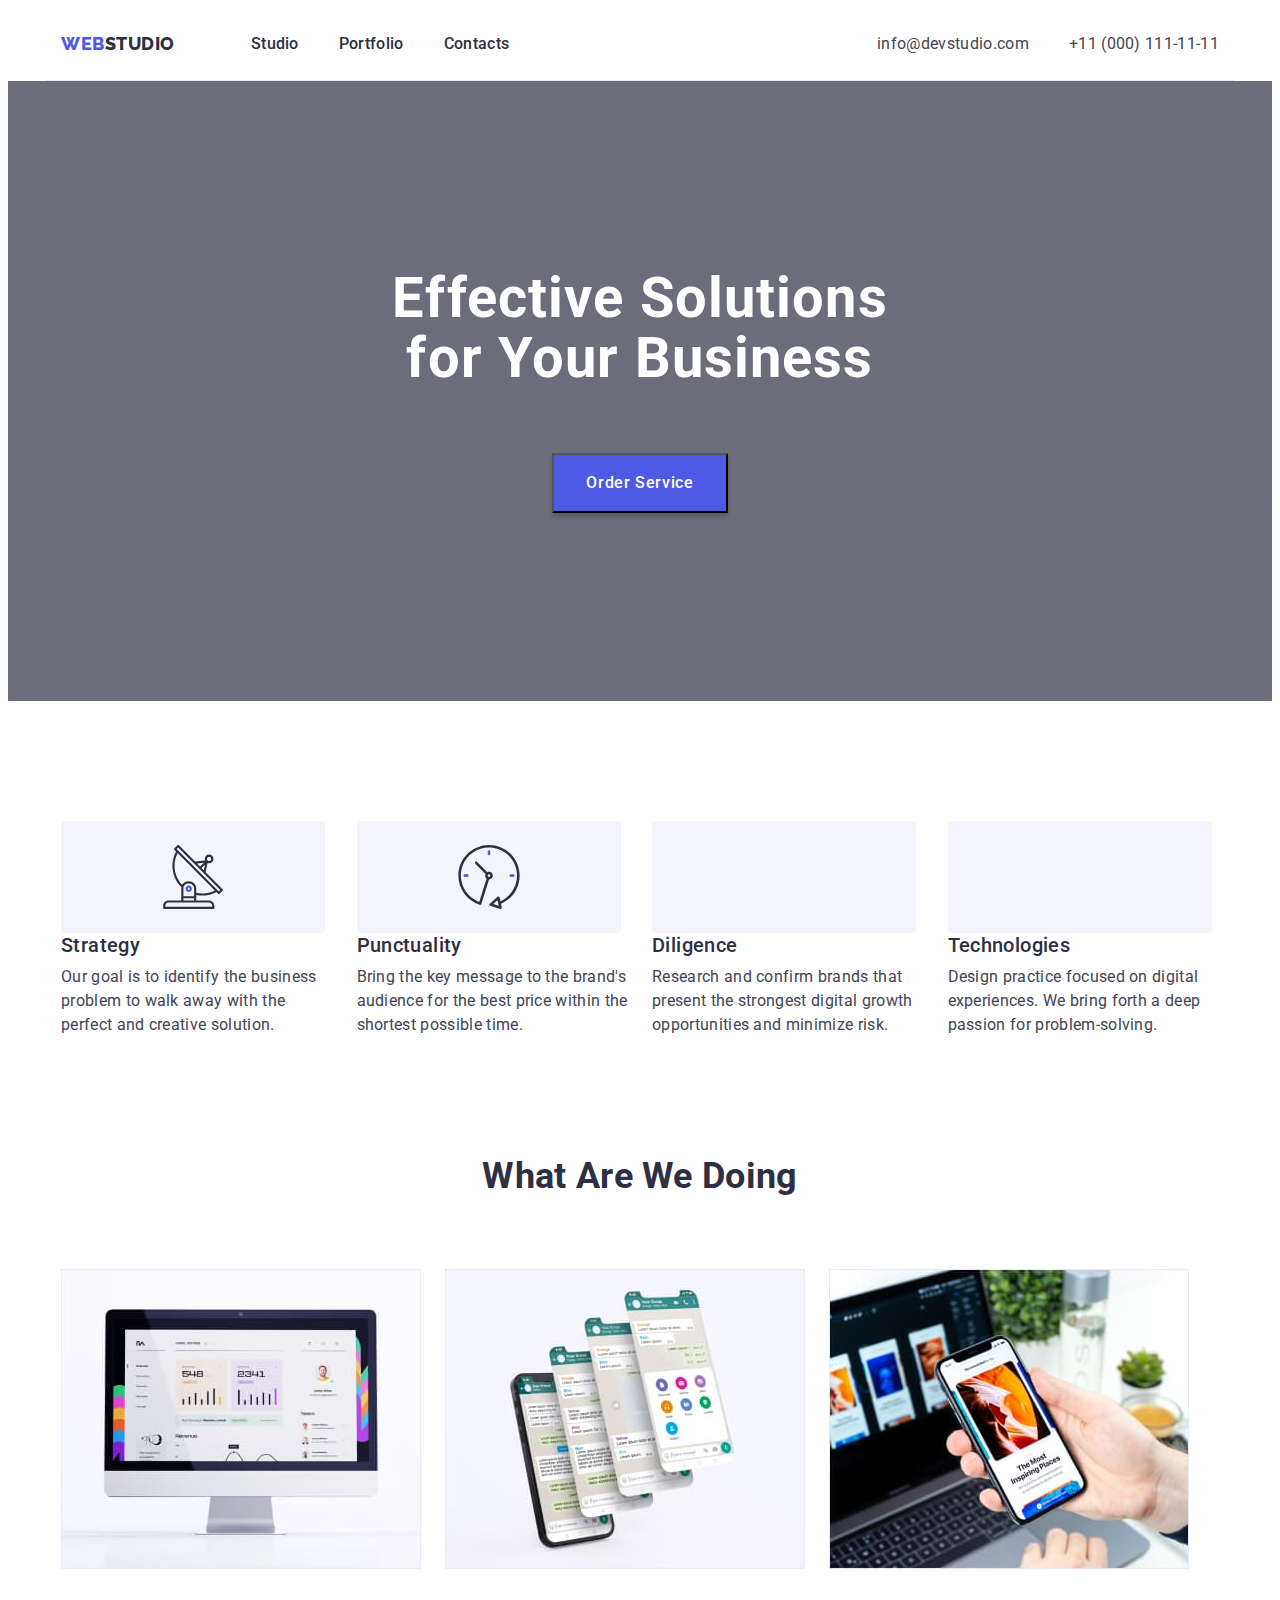
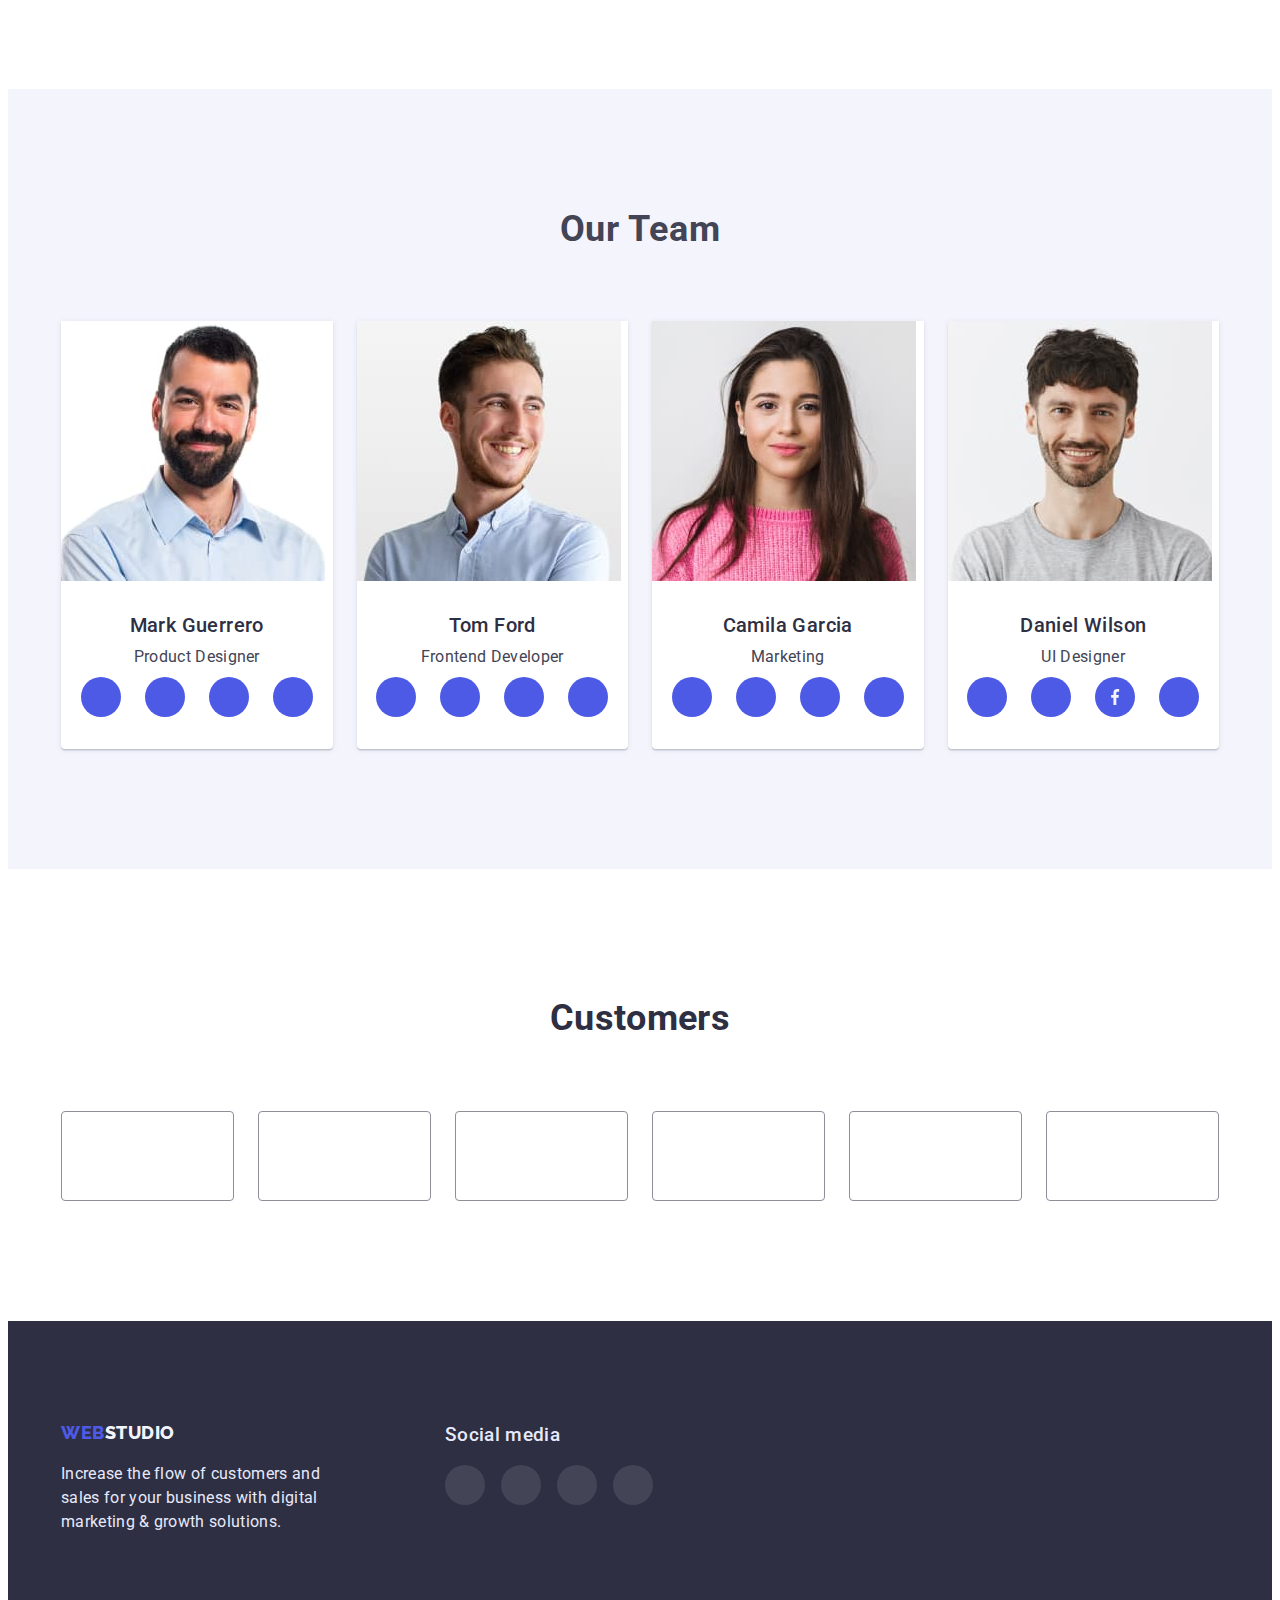
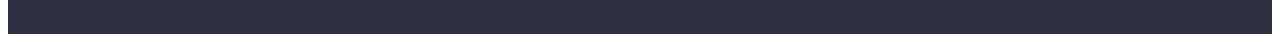
==== commit aeac28ce: "Add files via upload" ====
--- a/index.html
+++ b/index.html
@@ -52,7 +52,7 @@
                 <li class="container-feature">
                     <div class="iconsabout">
                     <svg  class="iconimg-about">
-                        <use href="./images/icons/symbol-defs.svg#icon-antenna" ></use>
+                        <use href="./images/icons/symbol-defs.svg#icon-antenna-1" ></use>
                     </svg>
                 </div>
                     <h3 class="title-three">Strategy</h3> 
@@ -62,7 +62,7 @@
                 <li class="container-feature">
                     <div class="iconsabout">
                         <svg  class="iconimg-about">
-                            <use  href="./images/icons/symbol-defs.svg#icon-clock"></use>
+                            <use  href="./images/icons/symbol-defs.svg#icon-clock-1"></use>
                         </svg>
                     </div>
                     <h3 class="title-three" >Punctuality</h3> 
@@ -267,7 +267,7 @@
                         <li class="team-social-item">
                             <a class="team-social-link" href="">
                                 <svg class="social-icon">
-                                    <use href="./images/icons/symbol-defs.svg#icon-facebook">
+                                    <use href="./images/icons/symbol-defs.svg#icon-facebook-1">
     
                                     </use>
                                 </svg>
@@ -286,9 +286,7 @@
                        </ul>
                 </div>
                 </li>
-                </div>
-                </li>
-                
+                               
             </ul>
         </div>
         </section>
@@ -383,6 +381,6 @@
           </div>
     </div>
     </footer>
-
+</body>
 
 </html>--- a/styles.css/stylescss.css
+++ b/styles.css/stylescss.css
@@ -460,4 +460,4 @@
     padding-left: 16px;
     padding-top: 32px;
     padding-bottom: 32px;
-}
+}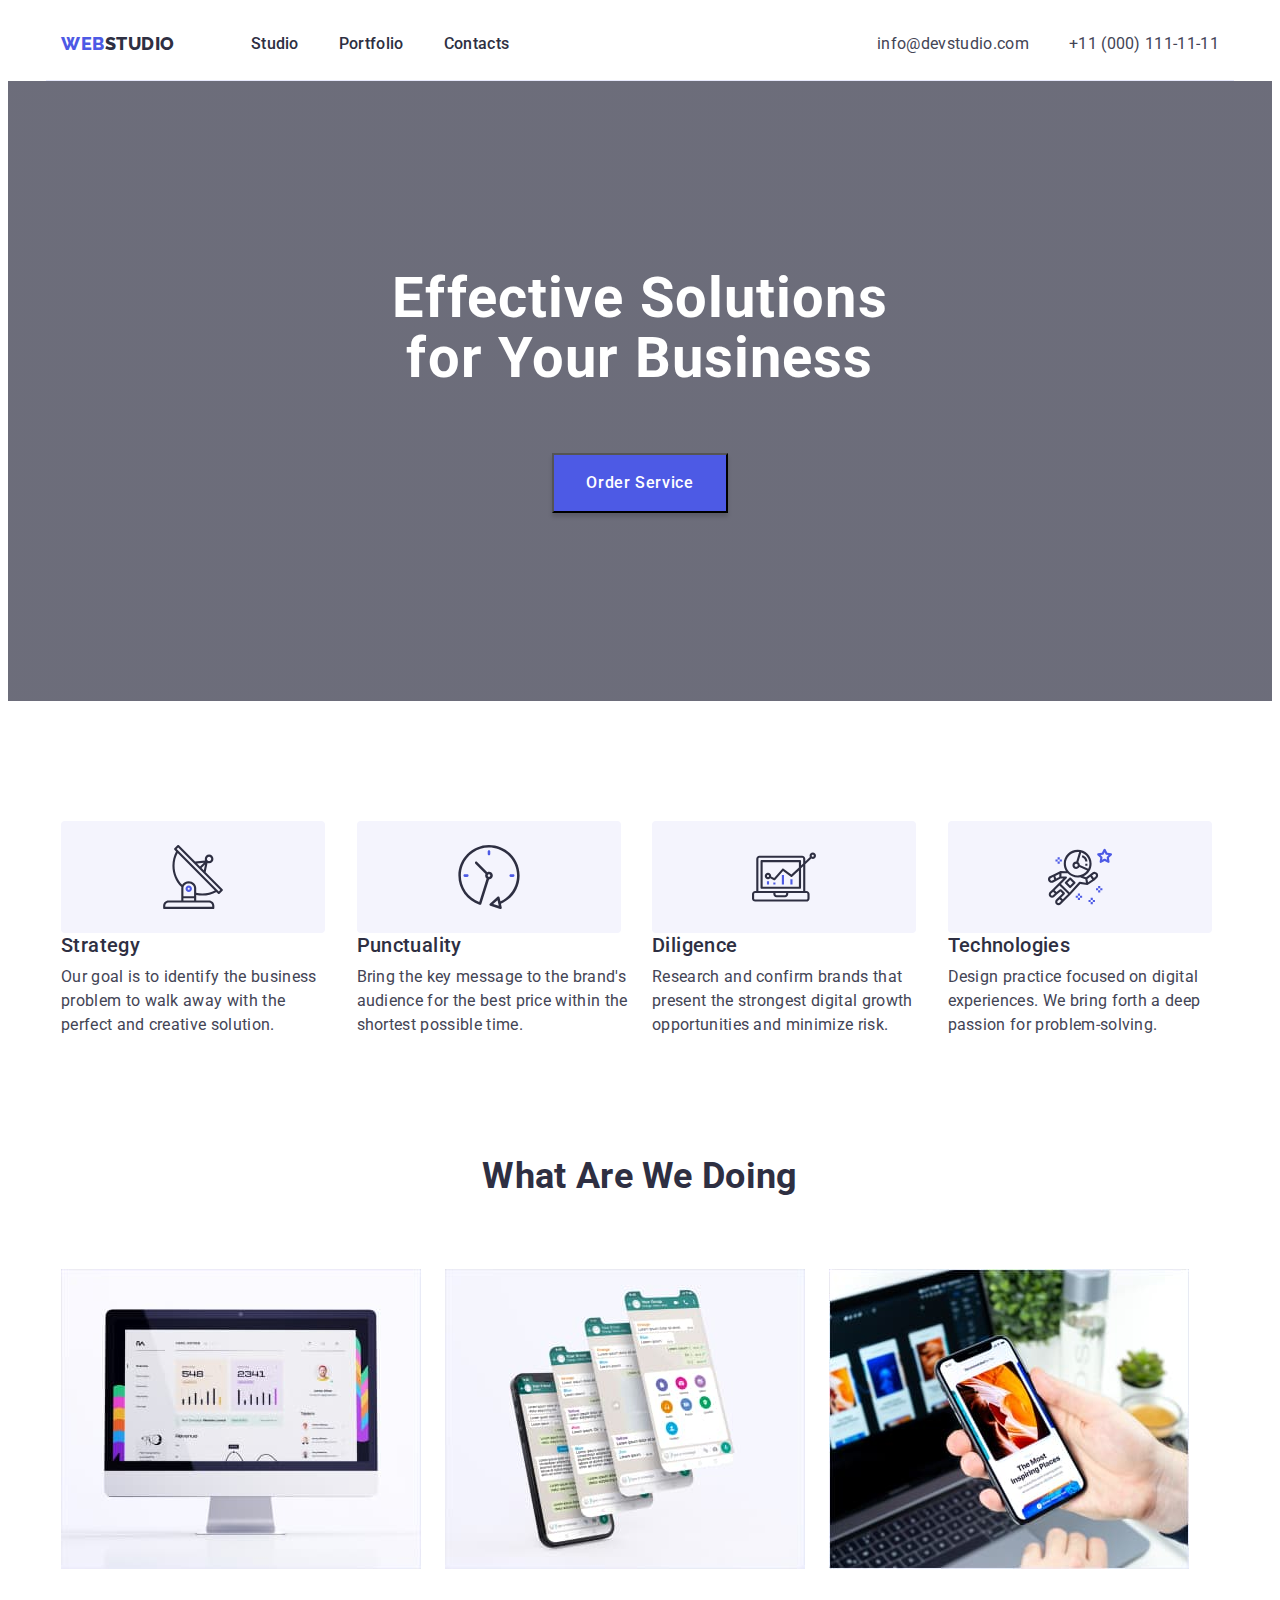
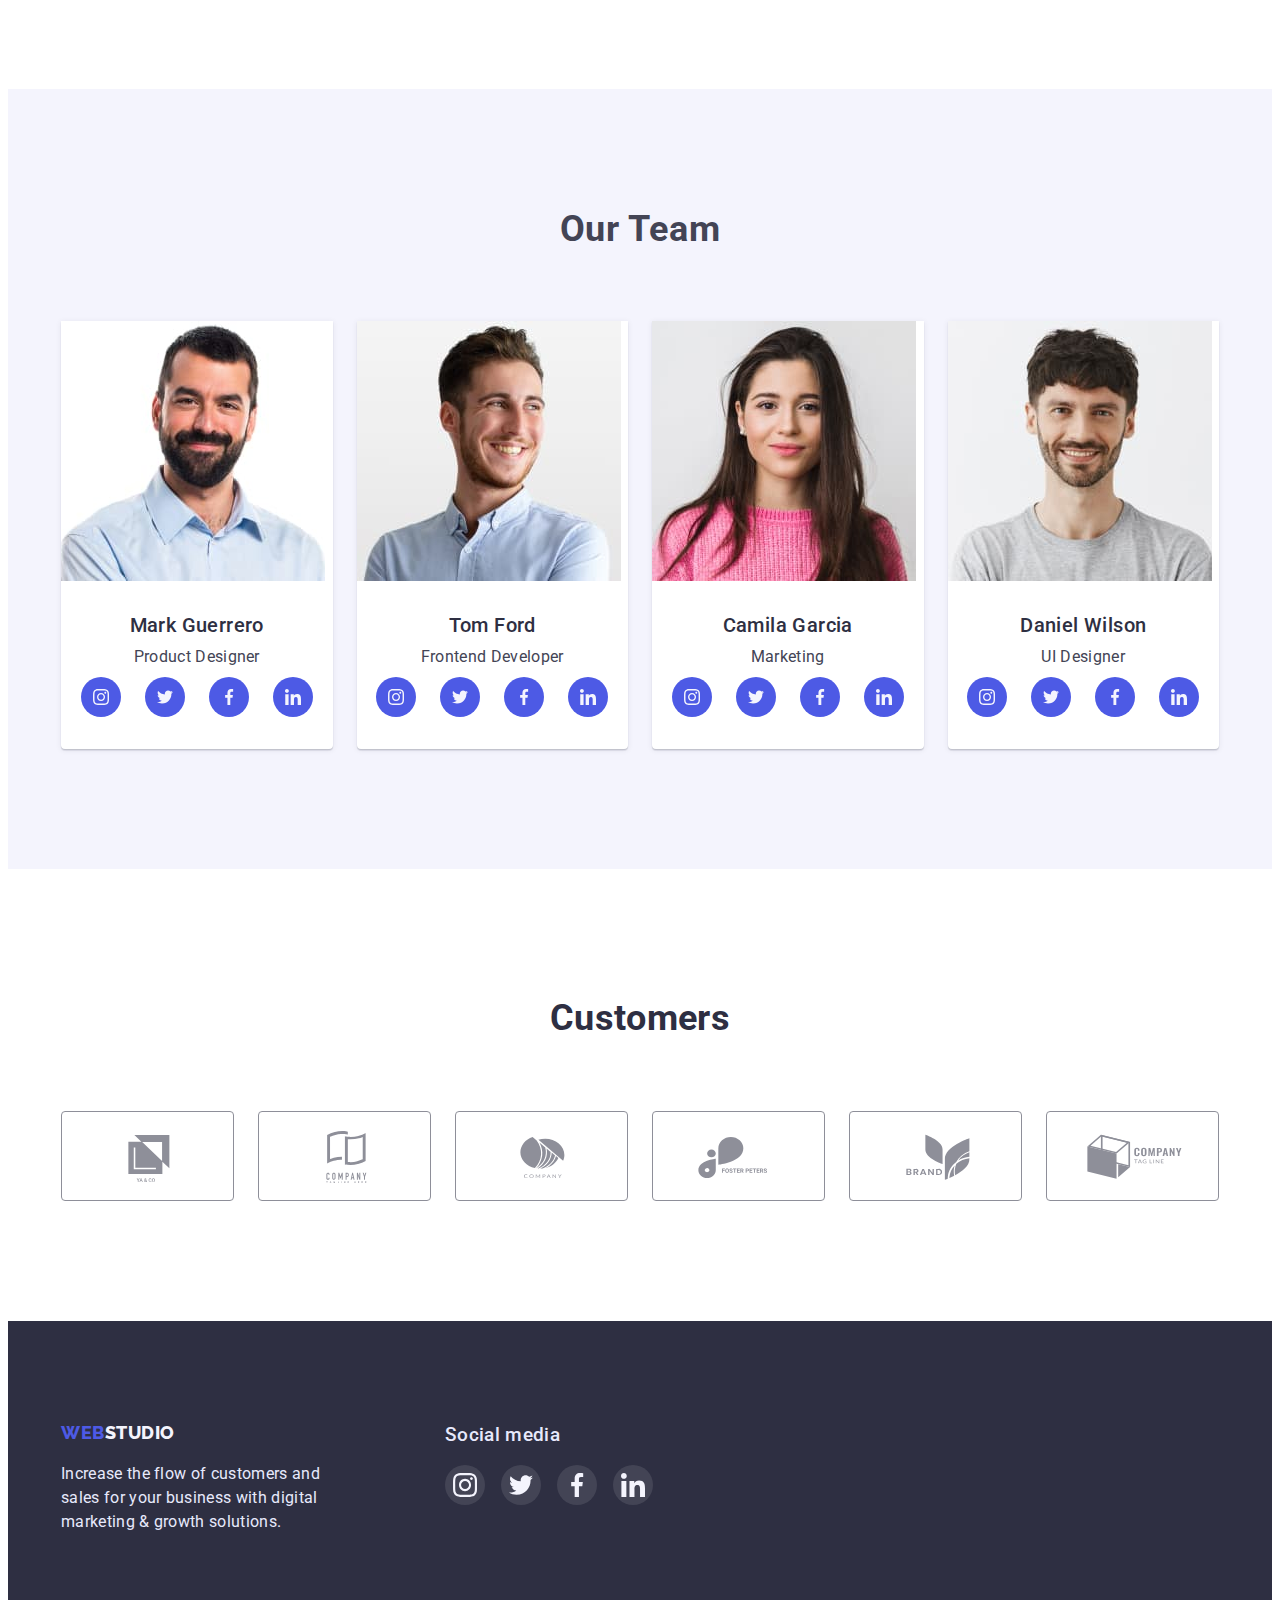
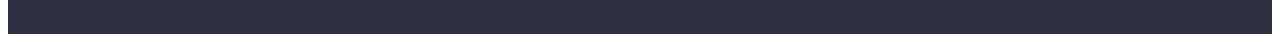
==== commit 75ab5614: "Add files via upload" ====
--- a/index.html
+++ b/index.html
@@ -71,7 +71,7 @@
                 <li class="container-feature">
                     <div class="iconsabout">
                         <svg  class="iconimg-about">
-                            <use   href="./images/icons/symbol-defs.svg#icon-diagram"></use>
+                            <use   href="./images/icons/symbol-defs.svg#icon-diagram-1"></use>
                         </svg>
                     </div>
                     <h3 class="title-three">Diligence</h3> 
@@ -80,7 +80,7 @@
                 <li class="container-feature">
                     <div class="iconsabout">
                         <svg  class="iconimg-about">
-                            <use  href="./images/icons/symbol-defs.svg#icon-astronaut"></use>
+                            <use  href="./images/icons/symbol-defs.svg#icon-astronaut-1"></use>
                         </svg>
                     </div>
                     <h3 class="title-three">Technologies</h3> 
@@ -111,34 +111,34 @@
                         <li class="team-social-item">
                             <a class="team-social-link" href="">
                                 <svg class="social-icon">
-                                    <use href="./images/icons/symbol-defs.svg#icon-instagram">
-    
-                                    </use>
-                                </svg>
-                            </a>
-                        </li>
-                        <li class="team-social-item">
-                            <a class="team-social-link" href="">
-                                <svg class="social-icon">
-                                    <use href="./images/icons/symbol-defs.svg#icon-twitter">
-    
-                                    </use>
-                                </svg>
-                            </a>
-                        </li>
-                        <li class="team-social-item">
-                            <a class="team-social-link" href="">
-                                <svg class="social-icon">
-                                    <use href="./images/icons/symbol-defs.svg#icon-facebook">
-    
-                                    </use>
-                                </svg>
-                            </a>
-                        </li>
-                        <li class="team-social-item">
-                            <a class="team-social-link" href="">
-                                <svg class="social-icon">
-                                    <use href="./images/icons/symbol-defs.svg#icon-linkedin"> 
+                                    <use href="./images/icons/symbol-defs.svg#icon-instagram-1">
+    
+                                    </use>
+                                </svg>
+                            </a>
+                        </li>
+                        <li class="team-social-item">
+                            <a class="team-social-link" href="">
+                                <svg class="social-icon">
+                                    <use href="./images/icons/symbol-defs.svg#icon-twitter-1">
+    
+                                    </use>
+                                </svg>
+                            </a>
+                        </li>
+                        <li class="team-social-item">
+                            <a class="team-social-link" href="">
+                                <svg class="social-icon">
+                                    <use href="./images/icons/symbol-defs.svg#icon-facebook-1">
+    
+                                    </use>
+                                </svg>
+                            </a>
+                        </li>
+                        <li class="team-social-item">
+                            <a class="team-social-link" href="">
+                                <svg class="social-icon">
+                                    <use href="./images/icons/symbol-defs.svg#icon-linkedin-1"> 
     
                                     </use>
                                 </svg>
@@ -157,34 +157,34 @@
                         <li class="team-social-item">
                             <a class="team-social-link" href="">
                                 <svg class="social-icon">
-                                    <use href="./images/icons/symbol-defs.svg#icon-instagram">
-    
-                                    </use>
-                                </svg>
-                            </a>
-                        </li>
-                        <li class="team-social-item">
-                            <a class="team-social-link" href="">
-                                <svg class="social-icon">
-                                    <use href="./images/icons/symbol-defs.svg#icon-twitter">
-    
-                                    </use>
-                                </svg>
-                            </a>
-                        </li>
-                        <li class="team-social-item">
-                            <a class="team-social-link" href="">
-                                <svg class="social-icon">
-                                    <use href="./images/icons/symbol-defs.svg#icon-facebook">
-    
-                                    </use>
-                                </svg>
-                            </a>
-                        </li>
-                        <li class="team-social-item">
-                            <a class="team-social-link" href="">
-                                <svg class="social-icon">
-                                    <use href="./images/icons/symbol-defs.svg#icon-linkedin"> 
+                                    <use href="./images/icons/symbol-defs.svg#icon-instagram-1">
+    
+                                    </use>
+                                </svg>
+                            </a>
+                        </li>
+                        <li class="team-social-item">
+                            <a class="team-social-link" href="">
+                                <svg class="social-icon">
+                                    <use href="./images/icons/symbol-defs.svg#icon-twitter-1">
+    
+                                    </use>
+                                </svg>
+                            </a>
+                        </li>
+                        <li class="team-social-item">
+                            <a class="team-social-link" href="">
+                                <svg class="social-icon">
+                                    <use href="./images/icons/symbol-defs.svg#icon-facebook-1">
+    
+                                    </use>
+                                </svg>
+                            </a>
+                        </li>
+                        <li class="team-social-item">
+                            <a class="team-social-link" href="">
+                                <svg class="social-icon">
+                                    <use href="./images/icons/symbol-defs.svg#icon-linkedin-1"> 
     
                                     </use>
                                 </svg>
@@ -203,34 +203,34 @@
                         <li class="team-social-item">
                             <a class="team-social-link" href="">
                                 <svg class="social-icon">
-                                    <use href="./images/icons/symbol-defs.svg#icon-instagram">
-    
-                                    </use>
-                                </svg>
-                            </a>
-                        </li>
-                        <li class="team-social-item">
-                            <a class="team-social-link" href="">
-                                <svg class="social-icon">
-                                    <use href="./images/icons/symbol-defs.svg#icon-twitter">
-    
-                                    </use>
-                                </svg>
-                            </a>
-                        </li>
-                        <li class="team-social-item">
-                            <a class="team-social-link" href="">
-                                <svg class="social-icon">
-                                    <use href="./images/icons/symbol-defs.svg#icon-facebook">
-    
-                                    </use>
-                                </svg>
-                            </a>
-                        </li>
-                        <li class="team-social-item">
-                            <a class="team-social-link" href="">
-                                <svg class="social-icon">
-                                    <use href="./images/icons/symbol-defs.svg#icon-linkedin"> 
+                                    <use href="./images/icons/symbol-defs.svg#icon-instagram-1">
+    
+                                    </use>
+                                </svg>
+                            </a>
+                        </li>
+                        <li class="team-social-item">
+                            <a class="team-social-link" href="">
+                                <svg class="social-icon">
+                                    <use href="./images/icons/symbol-defs.svg#icon-twitter-1">
+    
+                                    </use>
+                                </svg>
+                            </a>
+                        </li>
+                        <li class="team-social-item">
+                            <a class="team-social-link" href="">
+                                <svg class="social-icon">
+                                    <use href="./images/icons/symbol-defs.svg#icon-facebook-1">
+    
+                                    </use>
+                                </svg>
+                            </a>
+                        </li>
+                        <li class="team-social-item">
+                            <a class="team-social-link" href="">
+                                <svg class="social-icon">
+                                    <use href="./images/icons/symbol-defs.svg#icon-linkedin-1"> 
     
                                     </use>
                                 </svg>
@@ -249,16 +249,16 @@
                         <li class="team-social-item">
                             <a class="team-social-link" href="">
                                 <svg class="social-icon">
-                                    <use href="./images/icons/symbol-defs.svg#icon-instagram">
-    
-                                    </use>
-                                </svg>
-                            </a>
-                        </li>
-                        <li class="team-social-item">
-                            <a class="team-social-link" href="">
-                                <svg class="social-icon">
-                                    <use href="./images/icons/symbol-defs.svg#icon-twitter">
+                                    <use href="./images/icons/symbol-defs.svg#icon-instagram-1">
+    
+                                    </use>
+                                </svg>
+                            </a>
+                        </li>
+                        <li class="team-social-item">
+                            <a class="team-social-link" href="">
+                                <svg class="social-icon">
+                                    <use href="./images/icons/symbol-defs.svg#icon-twitter-1">
     
                                     </use>
                                 </svg>
@@ -276,7 +276,7 @@
                         <li class="team-social-item">
                             <a class="team-social-link" href="">
                                 <svg class="social-icon">
-                                    <use href="./images/icons/symbol-defs.svg#icon-linkedin"> 
+                                    <use href="./images/icons/symbol-defs.svg#icon-linkedin-1"> 
     
                                     </use>
                                 </svg>
@@ -297,42 +297,42 @@
                 <li class="customer-item">
                   <a class="customer-icon-container" href="">
                     <svg class="customer-icon">
-                      <use href="./images/icons/symbol-defs.svg#icon-Logoone"></use>
-                    </svg>
-                  </a>
-                </li>
-                <li class="customer-item">
-                  <a class="customer-icon-container" href="">
-                    <svg class="customer-icon">
-                      <use href="./images/icons/symbol-defs.svg#icon-Logotwo"></use>
-                    </svg>
-                  </a>
-                </li>
-                <li class="customer-item">
-                  <a class="customer-icon-container" href="">
-                    <svg class="customer-icon">
-                      <use href="./images/icons/symbol-defs.svg#icon-Logothree"></use>
-                    </svg>
-                  </a>
-                </li>
-                <li class="customer-item">
-                  <a class="customer-icon-container" href="">
-                    <svg class="customer-icon">
-                      <use href="./images/icons/symbol-defs.svg#icon-Logofour"></use>
-                    </svg>
-                  </a>
-                </li>
-                <li class="customer-item">
-                  <a class="customer-icon-container" href="">
-                    <svg class="customer-icon">
-                      <use href="./images/icons/symbol-defs.svg#icon-Logofive"></use>
-                    </svg>
-                  </a>
-                </li>
-                <li class="customer-item">
-                  <a class="customer-icon-container" href="">
-                    <svg class="customer-icon">
-                      <use href="./images/icons/symbol-defs.svg#icon-Logosix"></use>
+                      <use href="./images/icons/symbol-defs.svg#icon-Logoone-1"></use>
+                    </svg>
+                  </a>
+                </li>
+                <li class="customer-item">
+                  <a class="customer-icon-container" href="">
+                    <svg class="customer-icon">
+                      <use href="./images/icons/symbol-defs.svg#icon-Logotwo-1"></use>
+                    </svg>
+                  </a>
+                </li>
+                <li class="customer-item">
+                  <a class="customer-icon-container" href="">
+                    <svg class="customer-icon">
+                      <use href="./images/icons/symbol-defs.svg#icon-Logothree-1"></use>
+                    </svg>
+                  </a>
+                </li>
+                <li class="customer-item">
+                  <a class="customer-icon-container" href="">
+                    <svg class="customer-icon">
+                      <use href="./images/icons/symbol-defs.svg#icon-Logofour-1"></use>
+                    </svg>
+                  </a>
+                </li>
+                <li class="customer-item">
+                  <a class="customer-icon-container" href="">
+                    <svg class="customer-icon">
+                      <use href="./images/icons/symbol-defs.svg#icon-Logofive-1"></use>
+                    </svg>
+                  </a>
+                </li>
+                <li class="customer-item">
+                  <a class="customer-icon-container" href="">
+                    <svg class="customer-icon">
+                      <use href="./images/icons/symbol-defs.svg#icon-Logosix-1"></use>
                     </svg>
                   </a>
                 </li>
@@ -352,28 +352,28 @@
               <li class="footer-social-item">
                 <a class="footer-social-link" href="">
                   <svg class="footer-social-icon">
-                    <use href="./images/icons/symbol-defs.svg#icon-instagram"></use>
+                    <use href="./images/icons/symbol-defs.svg#icon-instagram-1"></use>
                   </svg>
                 </a>
               </li>
               <li class="footer-social-item">
                 <a class="footer-social-link" href="">
                   <svg class="footer-social-icon">
-                    <use href="./images/icons/symbol-defs.svg#icon-twitter"></use>
+                    <use href="./images/icons/symbol-defs.svg#icon-twitter-1"></use>
                   </svg>
                 </a>
               </li>
               <li class="footer-social-item">
                 <a class="footer-social-link" href=""
                   ><svg class="footer-social-icon">
-                    <use href="./images/icons/symbol-defs.svg#icon-facebook"></use>
+                    <use href="./images/icons/symbol-defs.svg#icon-facebook-1"></use>
                   </svg>
                 </a>
               </li>
               <li class="footer-social-item">
                 <a class="footer-social-link" href=""
                   ><svg class="footer-social-icon">
-                    <use href="./images/icons/symbol-defs.svg#icon-linkedin"></use>
+                    <use href="./images/icons/symbol-defs.svg#icon-linkedin-1"></use>
                   </svg>
                 </a>
               </li>
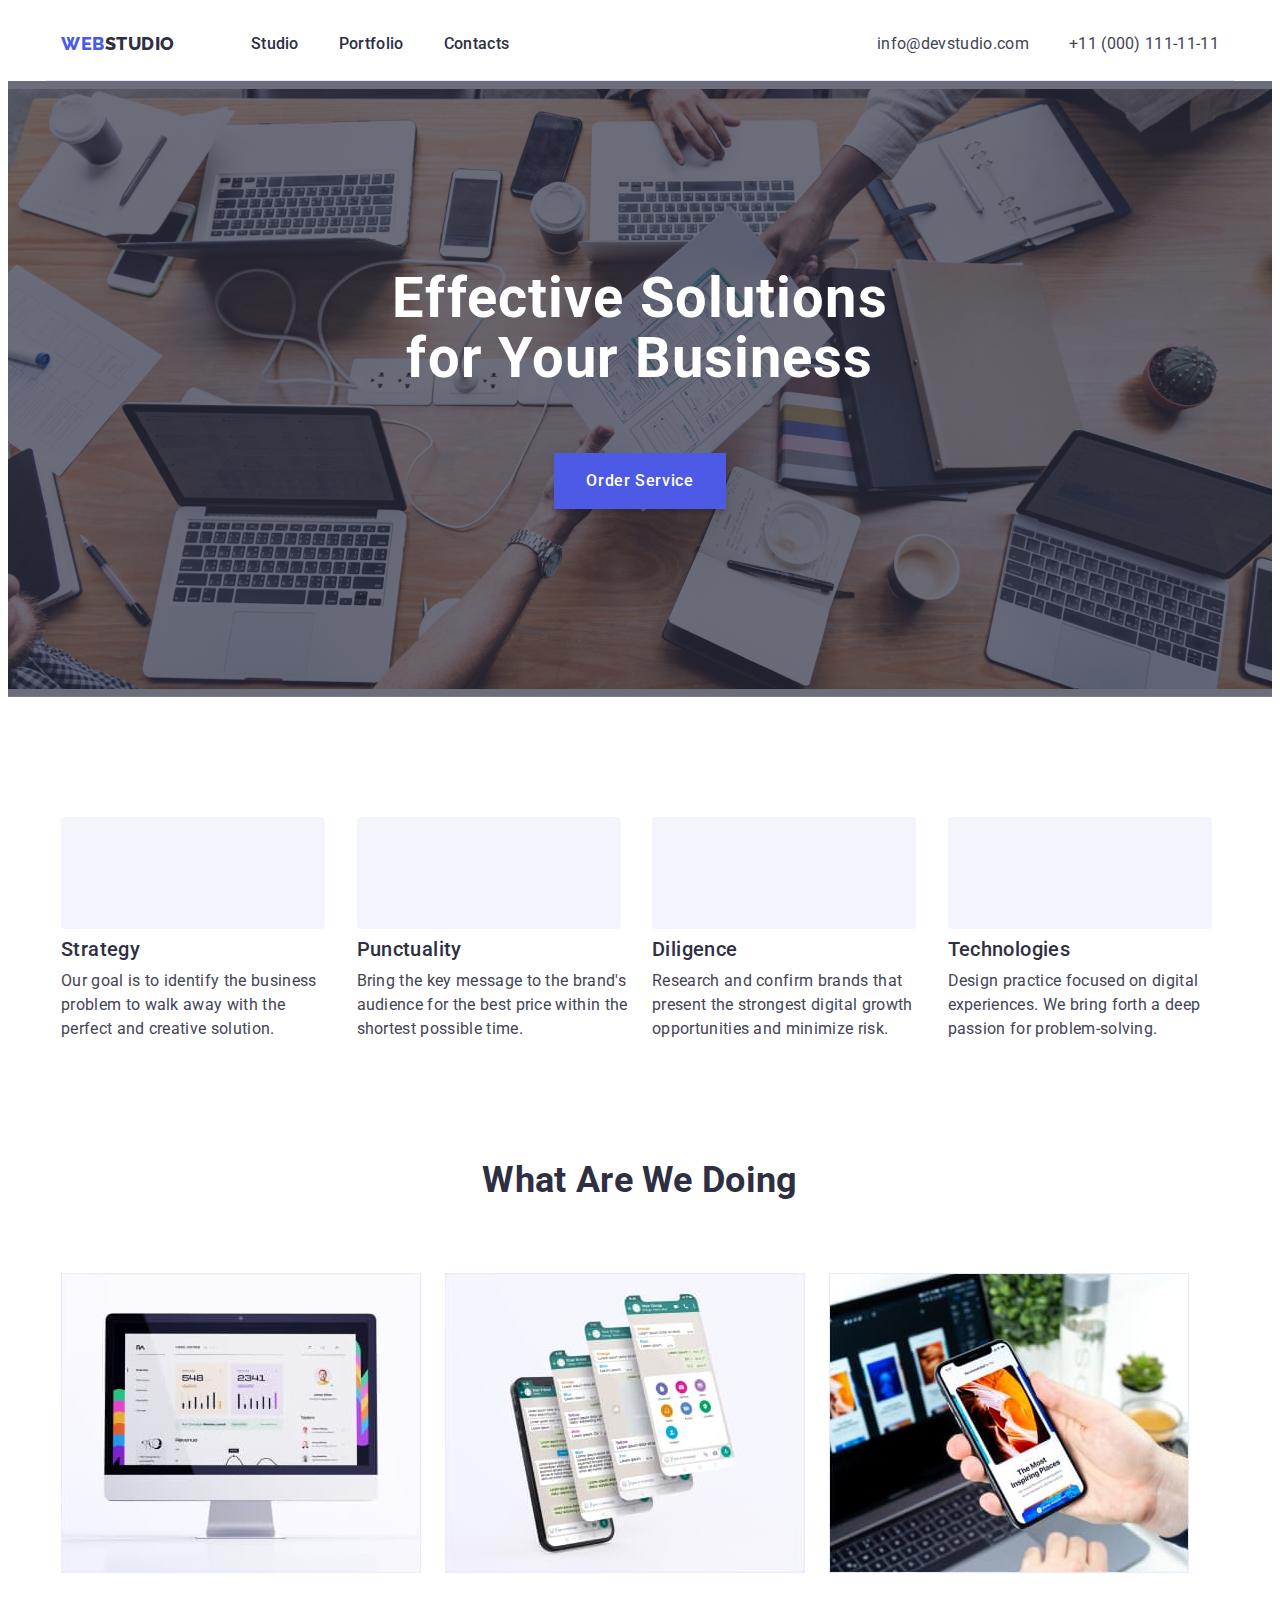
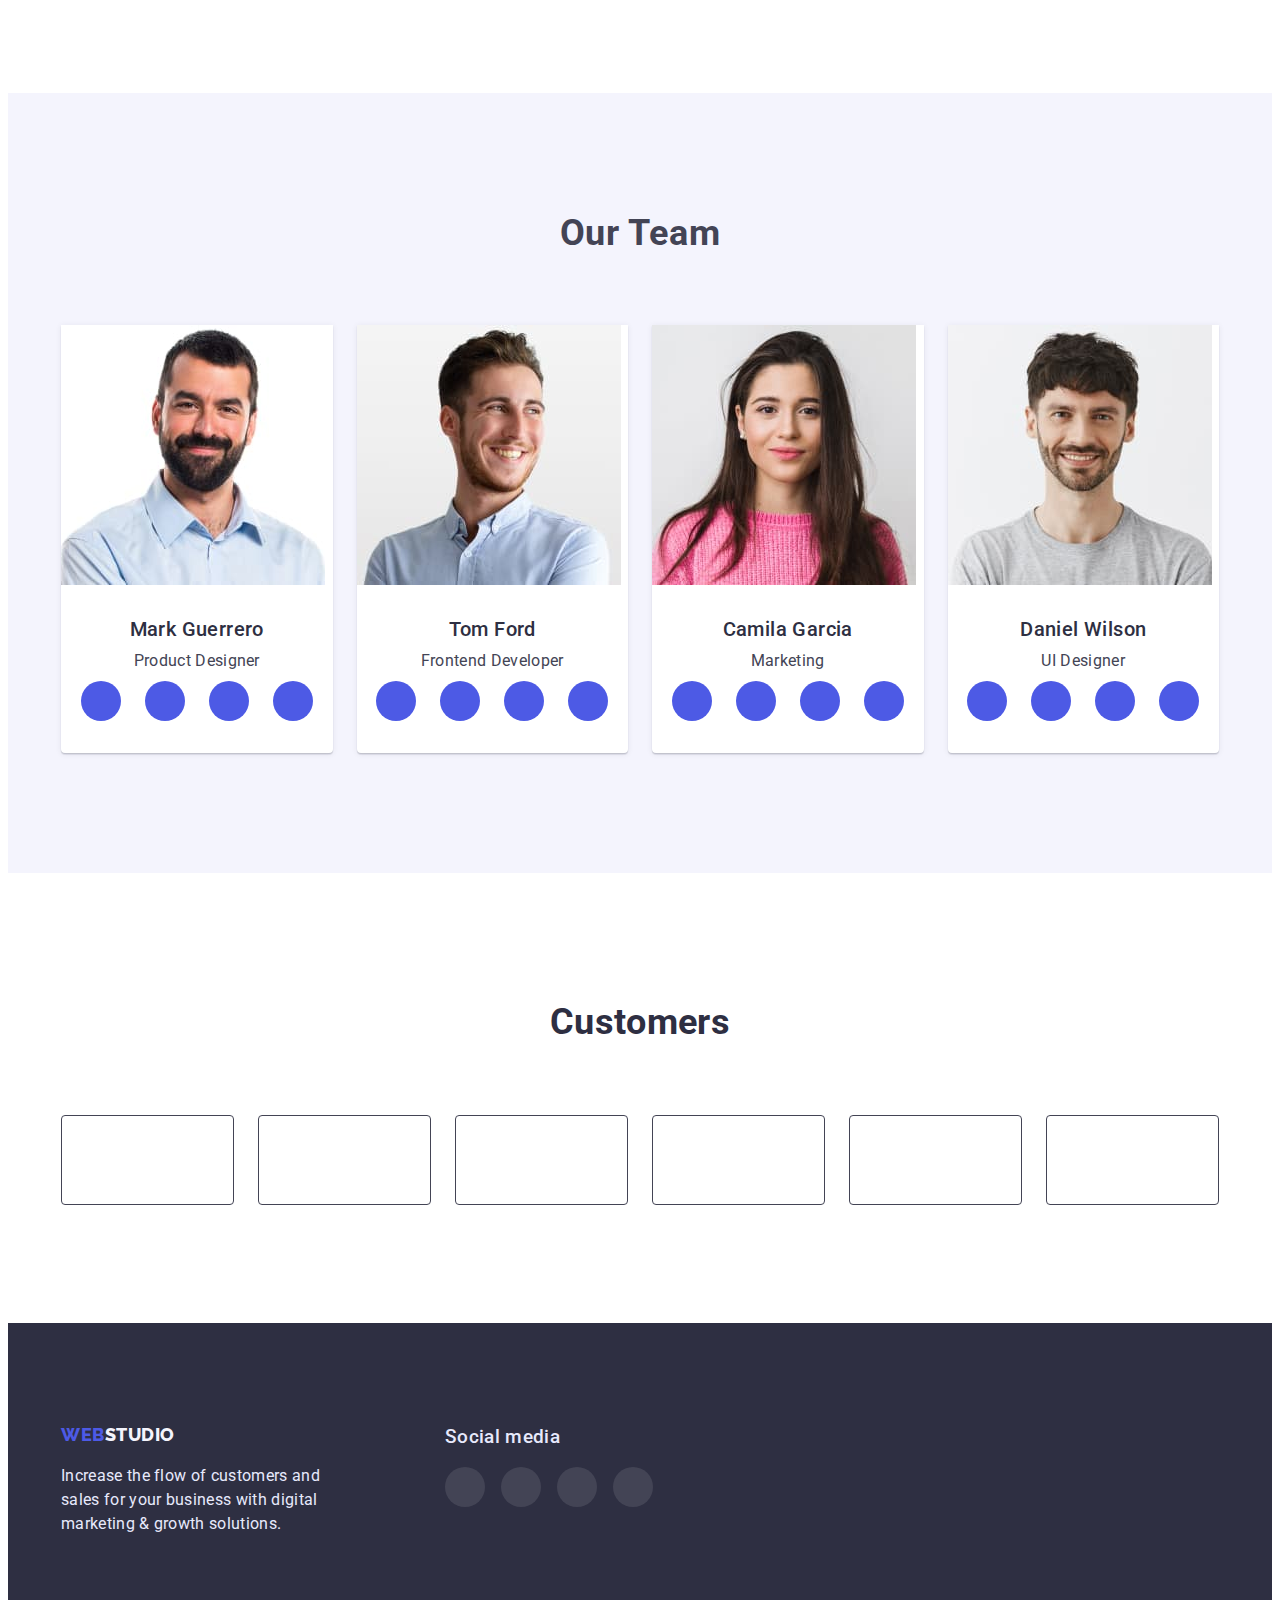
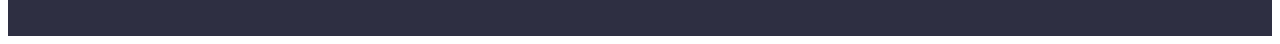
==== commit 197b29f4: "Add files via upload" ====
--- a/index.html
+++ b/index.html
@@ -138,7 +138,7 @@
                         <li class="team-social-item">
                             <a class="team-social-link" href="">
                                 <svg class="social-icon">
-                                    <use href="./images/icons/symbol-defs.svg#icon-linkedin-1"> 
+                                    <use href="./images/icons/symbol-defs.svg#icon-linkedin-2"> 
     
                                     </use>
                                 </svg>
--- a/styles.css/stylescss.css
+++ b/styles.css/stylescss.css
@@ -122,12 +122,13 @@
 }
 .hero{
     background: 
-		linear-gradient(rgba(46, 47, 66, 0.7), rgba(46, 47, 66, 0.7)), url(./images/peopleoffice.jpg)
+		linear-gradient(rgba(46, 47, 66, 0.7), rgba(46, 47, 66, 0.7)), url(../images/peopleoffice.jpg)
 		;
     text-align: center;
     padding: 188px 0;
-    background-size: cover;
-
+    background-repeat: no-repeat;
+  background-size: 1440px, auto;
+  background-position: center;
 }
 .h-one{
     letter-spacing: 0.02em;
@@ -155,6 +156,7 @@
     box-shadow: 0px 4px 4px rgba(0, 0, 0, 0.15);
     margin: 0 auto;
     display: block;
+    border: none;
 }
 
 .button-text:hover,
@@ -185,6 +187,7 @@
 .container-feature{
     flex-basis: calc((100% - 3 * 24px) / 4);
     
+    
 }
 .title-three{
     font-weight: 500;
@@ -193,6 +196,7 @@
     color: #2E2F42;
     letter-spacing: 0.02em;
     margin-bottom: 8px;
+    margin-top: 8px;
 }
 .section-two-text{
     color: #434455;
@@ -272,6 +276,10 @@
     height: 16px;
     fill: #f4f4fd;
   }
+  .team-social-link:hover,
+.team-social-link:focus {
+  background-color:#404bbf;
+}
   
 .section-four-title-two{
     height: 40px;
@@ -313,33 +321,33 @@
   .customer-list {
     display: flex;
     gap: 24px;
+    color: currentColor;
   }
   .customer-item {
-    display: block;
     flex-basis: calc((100% - 5 * 24px) / 6);
     height: 88px;
     color: #8e8f99;
+    color: currentColor;
+  }
+  
+  .customer-icon-container {
+    display: flex;
+    height: 100%;
+    justify-content: center;
+    align-items: center;
+    
     border: 1px solid;
     border-radius: 4px;
-    text-decoration: none;
-  }
-  
-  .customer-icon-container {
-    display: flex;
-    height: 100%;
-    justify-content: center;
-    align-items: center;
     color: currentColor;
   }
   .customer-icon {
     width: 104px;
     height: 56px;
-    fill: currentColor;
-  }
-  .customer-item:hover {
-    color: #404bbf;
-  }
-  .customer-item .customer-icon-container:focus {
+  }
+  
+  
+  .customer-icon-container:focus,
+  .customer-icon-container:hover {
     color: #404bbf;
   }
 
@@ -417,6 +425,8 @@
     cursor: pointer;
     font-weight: 500;
     color: #FFFFFF;
+    box-shadow: 0px 3px 1px rgba(0, 0, 0, 0.1), 0px 2px 1px rgba(0, 0, 0, 0.08),
+    0px 2px 2px rgba(0, 0, 0, 0.12);
 }
 .container-button{
     display: flex;
@@ -438,12 +448,14 @@
     color: #2E2F42;
     letter-spacing: 0.02em;
     line-height: 1.2;
+    text-decoration: none;
 
 }
 .example-text{
     color: #434455;
     line-height: 1.5;
     letter-spacing: 0.02em;
+    text-decoration: none;
 
 }    
 .examples-card{
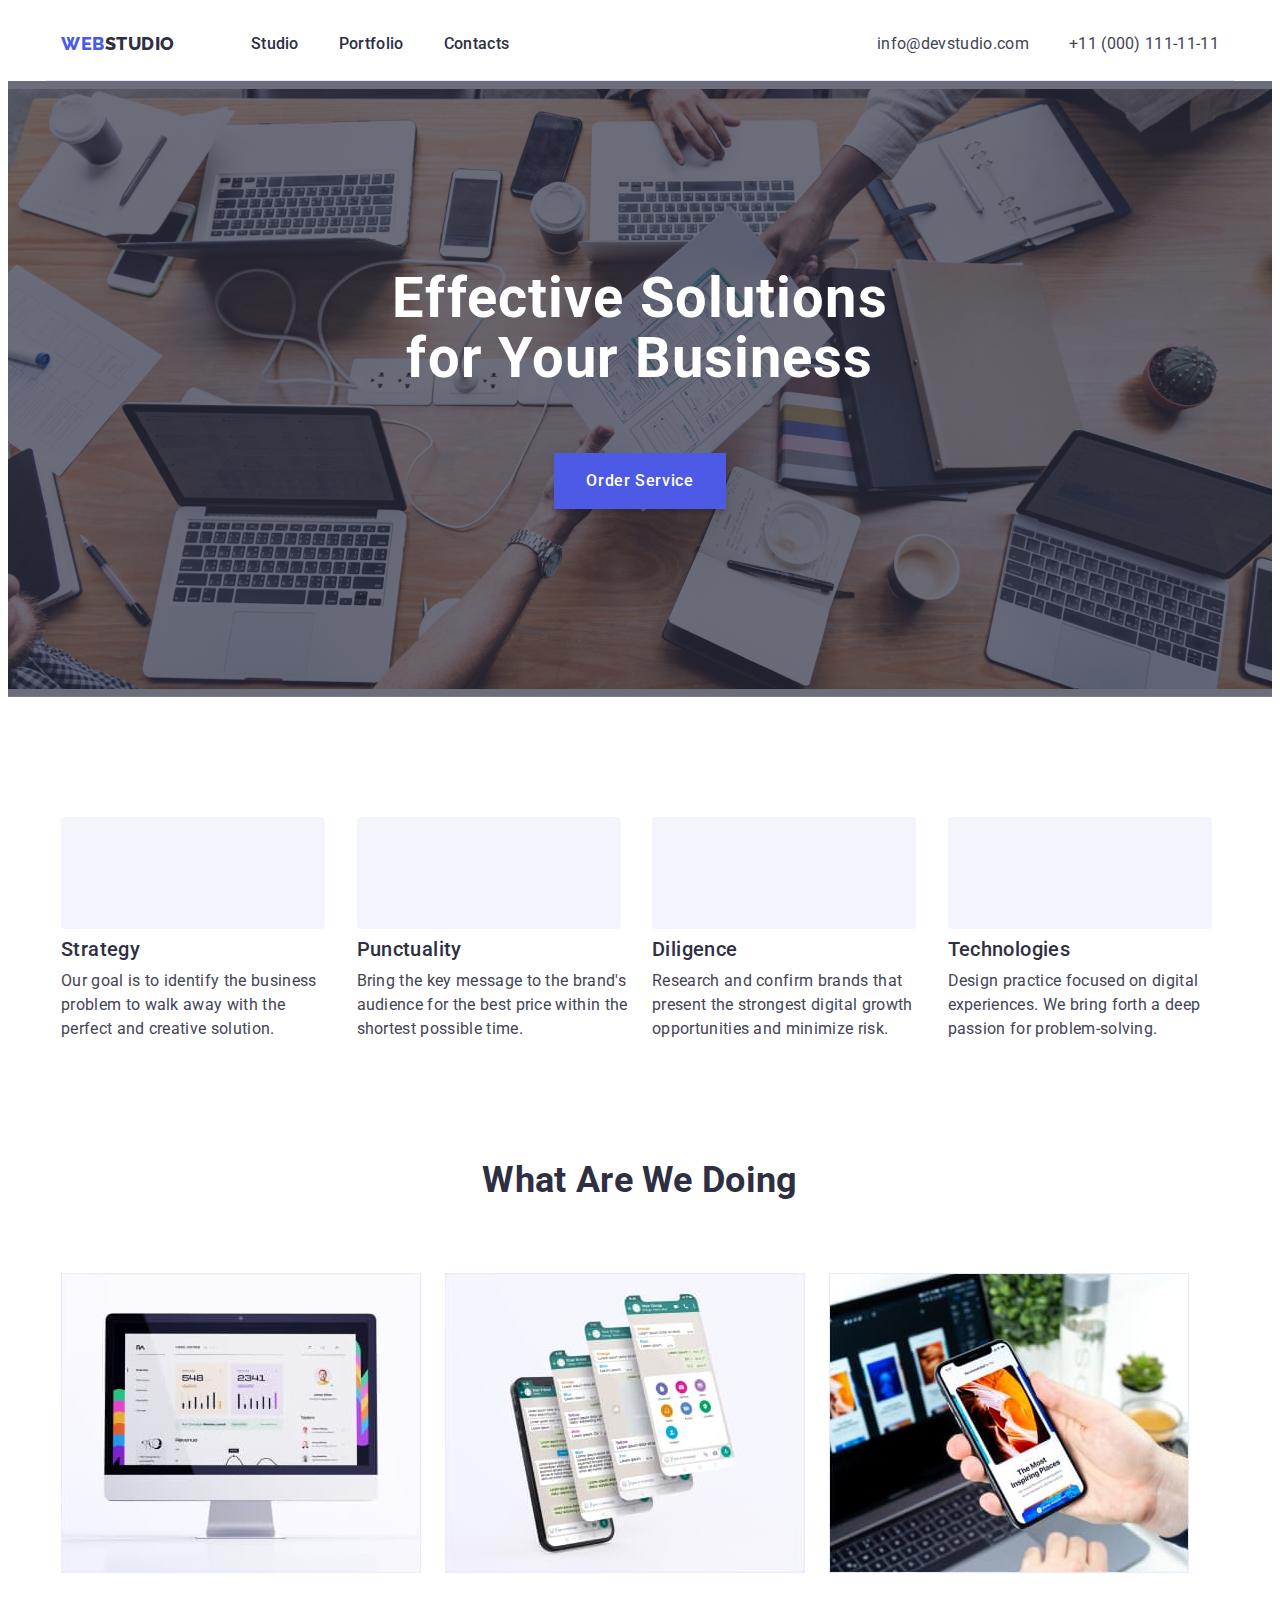
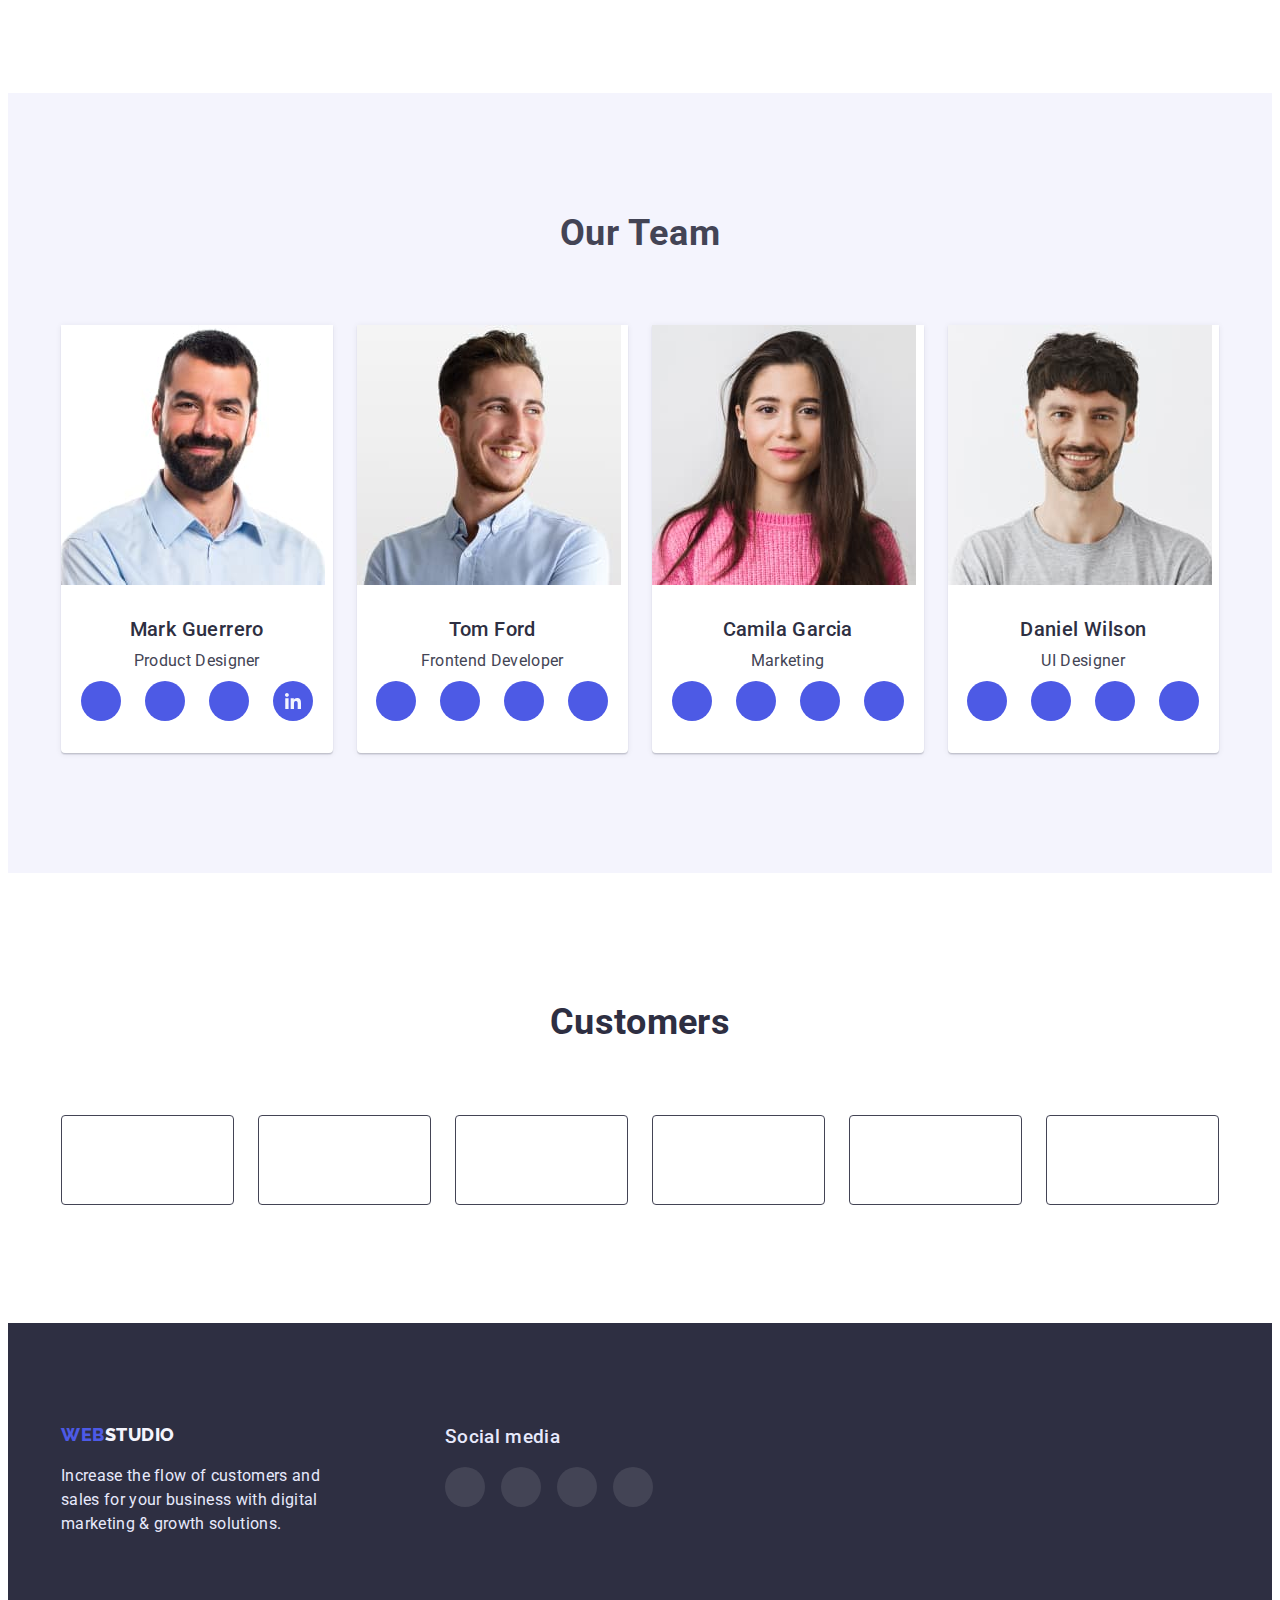
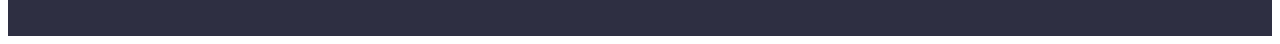
==== commit 26bc1506: "Add files via upload" ====
--- a/index.html
+++ b/index.html
@@ -138,7 +138,7 @@
                         <li class="team-social-item">
                             <a class="team-social-link" href="">
                                 <svg class="social-icon">
-                                    <use href="./images/icons/symbol-defs.svg#icon-linkedin-2"> 
+                                    <use href="./images/icons/symbol-defs.svg#icon-linkedin"> 
     
                                     </use>
                                 </svg>
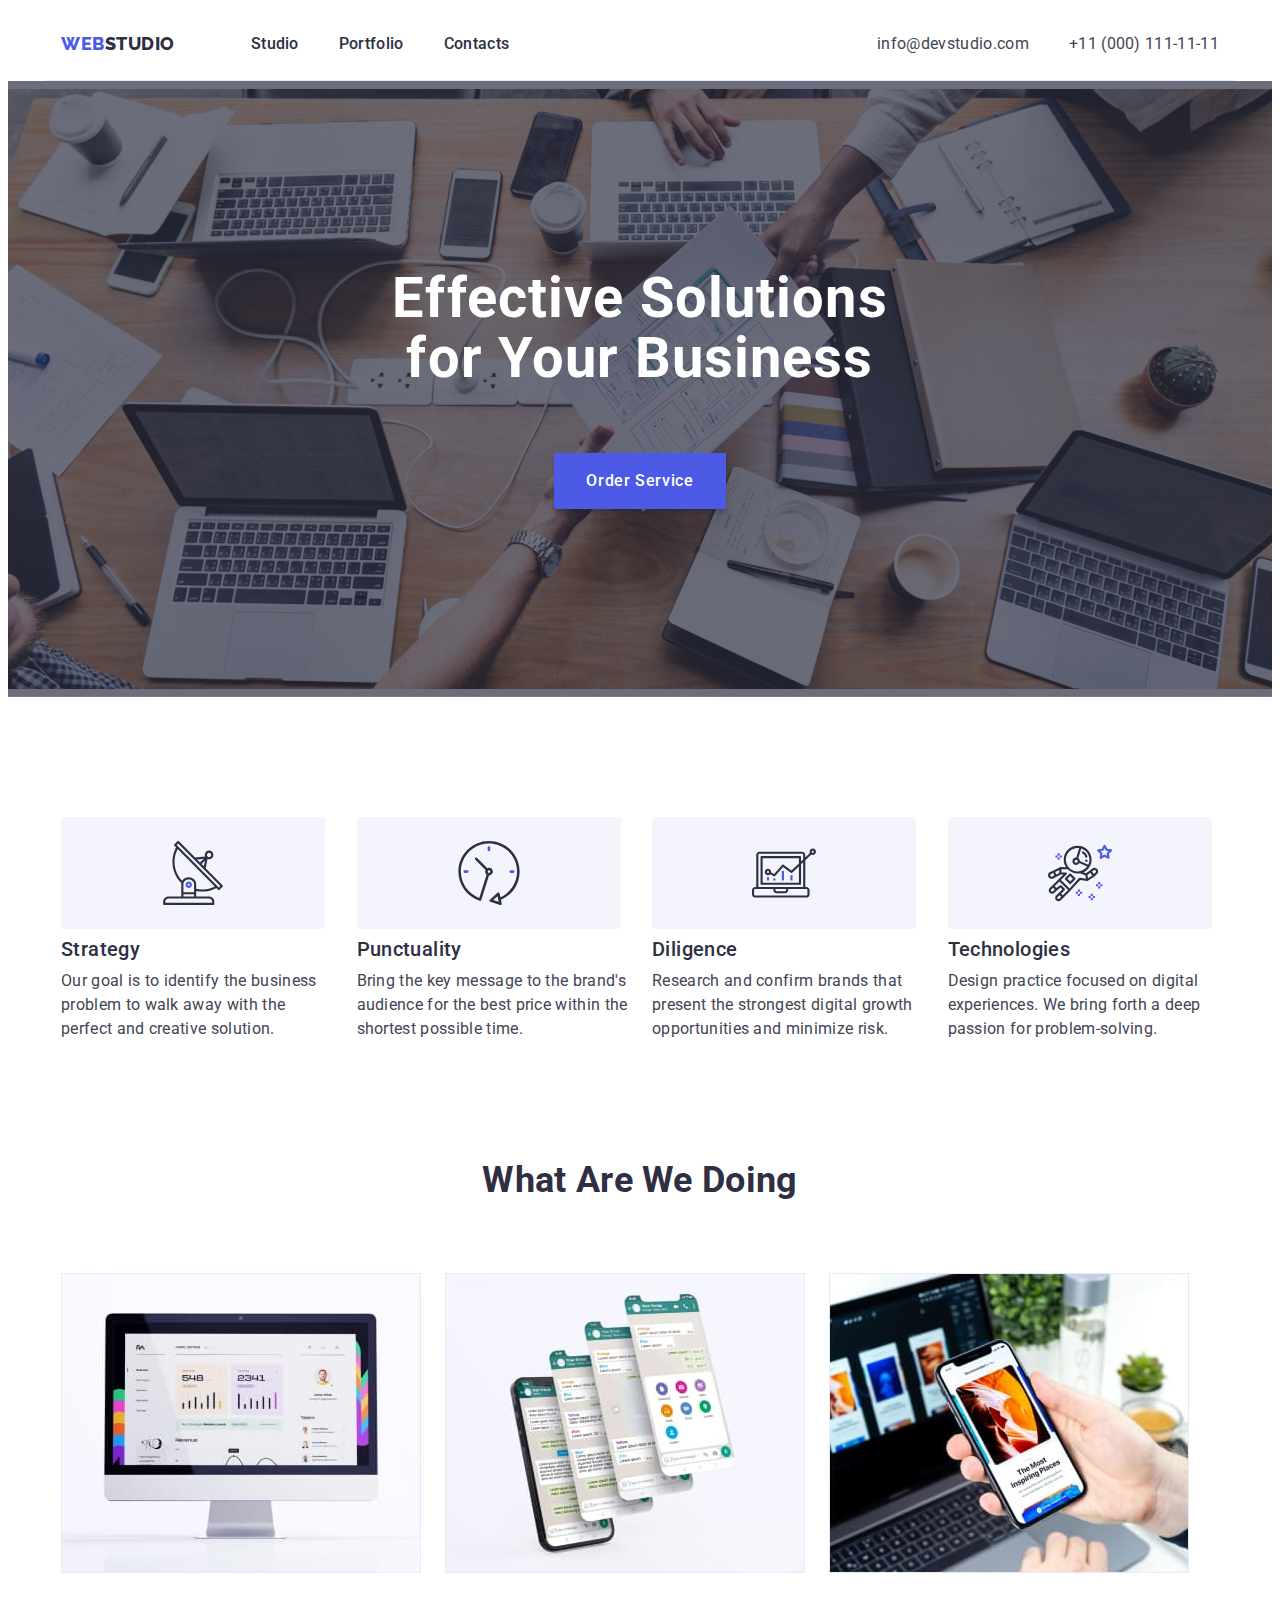
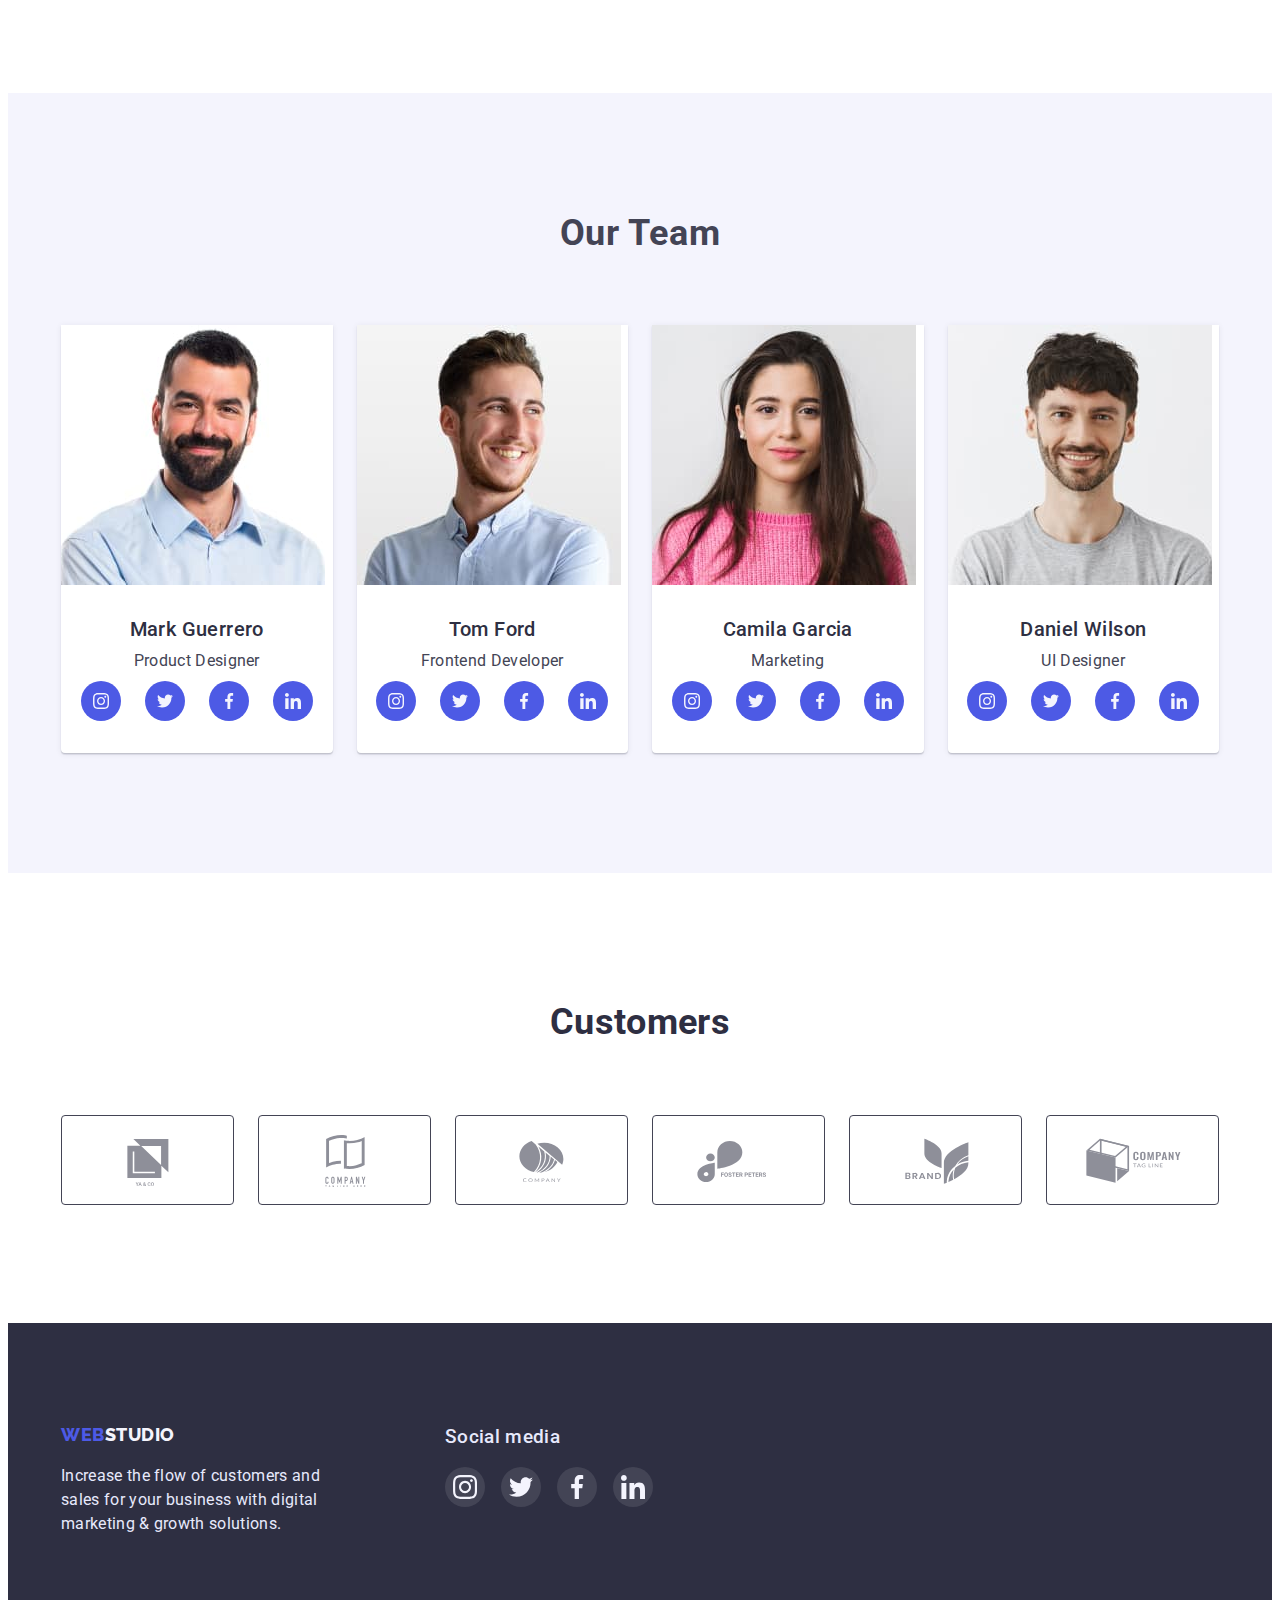
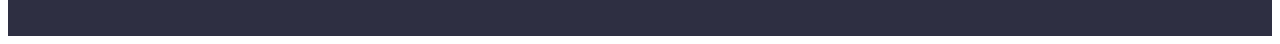
==== commit feb8032a: "Add files via upload" ====
--- a/index.html
+++ b/index.html
@@ -52,7 +52,7 @@
                 <li class="container-feature">
                     <div class="iconsabout">
                     <svg  class="iconimg-about">
-                        <use href="./images/icons/symbol-defs.svg#icon-antenna-1" ></use>
+                        <use href="./images/icons/symbol-defs.svg#icon-antenna" ></use>
                     </svg>
                 </div>
                     <h3 class="title-three">Strategy</h3> 
@@ -62,7 +62,7 @@
                 <li class="container-feature">
                     <div class="iconsabout">
                         <svg  class="iconimg-about">
-                            <use  href="./images/icons/symbol-defs.svg#icon-clock-1"></use>
+                            <use  href="./images/icons/symbol-defs.svg#icon-clock"></use>
                         </svg>
                     </div>
                     <h3 class="title-three" >Punctuality</h3> 
@@ -71,7 +71,7 @@
                 <li class="container-feature">
                     <div class="iconsabout">
                         <svg  class="iconimg-about">
-                            <use   href="./images/icons/symbol-defs.svg#icon-diagram-1"></use>
+                            <use   href="./images/icons/symbol-defs.svg#icon-diagram"></use>
                         </svg>
                     </div>
                     <h3 class="title-three">Diligence</h3> 
@@ -80,7 +80,7 @@
                 <li class="container-feature">
                     <div class="iconsabout">
                         <svg  class="iconimg-about">
-                            <use  href="./images/icons/symbol-defs.svg#icon-astronaut-1"></use>
+                            <use  href="./images/icons/symbol-defs.svg#icon-astronaut"></use>
                         </svg>
                     </div>
                     <h3 class="title-three">Technologies</h3> 
@@ -111,25 +111,25 @@
                         <li class="team-social-item">
                             <a class="team-social-link" href="">
                                 <svg class="social-icon">
-                                    <use href="./images/icons/symbol-defs.svg#icon-instagram-1">
-    
-                                    </use>
-                                </svg>
-                            </a>
-                        </li>
-                        <li class="team-social-item">
-                            <a class="team-social-link" href="">
-                                <svg class="social-icon">
-                                    <use href="./images/icons/symbol-defs.svg#icon-twitter-1">
-    
-                                    </use>
-                                </svg>
-                            </a>
-                        </li>
-                        <li class="team-social-item">
-                            <a class="team-social-link" href="">
-                                <svg class="social-icon">
-                                    <use href="./images/icons/symbol-defs.svg#icon-facebook-1">
+                                    <use href="./images/icons/symbol-defs.svg#icon-instagram">
+    
+                                    </use>
+                                </svg>
+                            </a>
+                        </li>
+                        <li class="team-social-item">
+                            <a class="team-social-link" href="">
+                                <svg class="social-icon">
+                                    <use href="./images/icons/symbol-defs.svg#icon-twitter">
+    
+                                    </use>
+                                </svg>
+                            </a>
+                        </li>
+                        <li class="team-social-item">
+                            <a class="team-social-link" href="">
+                                <svg class="social-icon">
+                                    <use href="./images/icons/symbol-defs.svg#icon-facebook">
     
                                     </use>
                                 </svg>
@@ -157,34 +157,34 @@
                         <li class="team-social-item">
                             <a class="team-social-link" href="">
                                 <svg class="social-icon">
-                                    <use href="./images/icons/symbol-defs.svg#icon-instagram-1">
-    
-                                    </use>
-                                </svg>
-                            </a>
-                        </li>
-                        <li class="team-social-item">
-                            <a class="team-social-link" href="">
-                                <svg class="social-icon">
-                                    <use href="./images/icons/symbol-defs.svg#icon-twitter-1">
-    
-                                    </use>
-                                </svg>
-                            </a>
-                        </li>
-                        <li class="team-social-item">
-                            <a class="team-social-link" href="">
-                                <svg class="social-icon">
-                                    <use href="./images/icons/symbol-defs.svg#icon-facebook-1">
-    
-                                    </use>
-                                </svg>
-                            </a>
-                        </li>
-                        <li class="team-social-item">
-                            <a class="team-social-link" href="">
-                                <svg class="social-icon">
-                                    <use href="./images/icons/symbol-defs.svg#icon-linkedin-1"> 
+                                    <use href="./images/icons/symbol-defs.svg#icon-instagram">
+    
+                                    </use>
+                                </svg>
+                            </a>
+                        </li>
+                        <li class="team-social-item">
+                            <a class="team-social-link" href="">
+                                <svg class="social-icon">
+                                    <use href="./images/icons/symbol-defs.svg#icon-twitter">
+    
+                                    </use>
+                                </svg>
+                            </a>
+                        </li>
+                        <li class="team-social-item">
+                            <a class="team-social-link" href="">
+                                <svg class="social-icon">
+                                    <use href="./images/icons/symbol-defs.svg#icon-facebook">
+    
+                                    </use>
+                                </svg>
+                            </a>
+                        </li>
+                        <li class="team-social-item">
+                            <a class="team-social-link" href="">
+                                <svg class="social-icon">
+                                    <use href="./images/icons/symbol-defs.svg#icon-linkedin"> 
     
                                     </use>
                                 </svg>
@@ -203,34 +203,34 @@
                         <li class="team-social-item">
                             <a class="team-social-link" href="">
                                 <svg class="social-icon">
-                                    <use href="./images/icons/symbol-defs.svg#icon-instagram-1">
-    
-                                    </use>
-                                </svg>
-                            </a>
-                        </li>
-                        <li class="team-social-item">
-                            <a class="team-social-link" href="">
-                                <svg class="social-icon">
-                                    <use href="./images/icons/symbol-defs.svg#icon-twitter-1">
-    
-                                    </use>
-                                </svg>
-                            </a>
-                        </li>
-                        <li class="team-social-item">
-                            <a class="team-social-link" href="">
-                                <svg class="social-icon">
-                                    <use href="./images/icons/symbol-defs.svg#icon-facebook-1">
-    
-                                    </use>
-                                </svg>
-                            </a>
-                        </li>
-                        <li class="team-social-item">
-                            <a class="team-social-link" href="">
-                                <svg class="social-icon">
-                                    <use href="./images/icons/symbol-defs.svg#icon-linkedin-1"> 
+                                    <use href="./images/icons/symbol-defs.svg#icon-instagram">
+    
+                                    </use>
+                                </svg>
+                            </a>
+                        </li>
+                        <li class="team-social-item">
+                            <a class="team-social-link" href="">
+                                <svg class="social-icon">
+                                    <use href="./images/icons/symbol-defs.svg#icon-twitter">
+    
+                                    </use>
+                                </svg>
+                            </a>
+                        </li>
+                        <li class="team-social-item">
+                            <a class="team-social-link" href="">
+                                <svg class="social-icon">
+                                    <use href="./images/icons/symbol-defs.svg#icon-facebook">
+    
+                                    </use>
+                                </svg>
+                            </a>
+                        </li>
+                        <li class="team-social-item">
+                            <a class="team-social-link" href="">
+                                <svg class="social-icon">
+                                    <use href="./images/icons/symbol-defs.svg#icon-linkedin"> 
     
                                     </use>
                                 </svg>
@@ -249,34 +249,34 @@
                         <li class="team-social-item">
                             <a class="team-social-link" href="">
                                 <svg class="social-icon">
-                                    <use href="./images/icons/symbol-defs.svg#icon-instagram-1">
-    
-                                    </use>
-                                </svg>
-                            </a>
-                        </li>
-                        <li class="team-social-item">
-                            <a class="team-social-link" href="">
-                                <svg class="social-icon">
-                                    <use href="./images/icons/symbol-defs.svg#icon-twitter-1">
-    
-                                    </use>
-                                </svg>
-                            </a>
-                        </li>
-                        <li class="team-social-item">
-                            <a class="team-social-link" href="">
-                                <svg class="social-icon">
-                                    <use href="./images/icons/symbol-defs.svg#icon-facebook-1">
-    
-                                    </use>
-                                </svg>
-                            </a>
-                        </li>
-                        <li class="team-social-item">
-                            <a class="team-social-link" href="">
-                                <svg class="social-icon">
-                                    <use href="./images/icons/symbol-defs.svg#icon-linkedin-1"> 
+                                    <use href="./images/icons/symbol-defs.svg#icon-instagram">
+    
+                                    </use>
+                                </svg>
+                            </a>
+                        </li>
+                        <li class="team-social-item">
+                            <a class="team-social-link" href="">
+                                <svg class="social-icon">
+                                    <use href="./images/icons/symbol-defs.svg#icon-twitter">
+    
+                                    </use>
+                                </svg>
+                            </a>
+                        </li>
+                        <li class="team-social-item">
+                            <a class="team-social-link" href="">
+                                <svg class="social-icon">
+                                    <use href="./images/icons/symbol-defs.svg#icon-facebook">
+    
+                                    </use>
+                                </svg>
+                            </a>
+                        </li>
+                        <li class="team-social-item">
+                            <a class="team-social-link" href="">
+                                <svg class="social-icon">
+                                    <use href="./images/icons/symbol-defs.svg#icon-linkedin"> 
     
                                     </use>
                                 </svg>
@@ -297,42 +297,42 @@
                 <li class="customer-item">
                   <a class="customer-icon-container" href="">
                     <svg class="customer-icon">
-                      <use href="./images/icons/symbol-defs.svg#icon-Logoone-1"></use>
-                    </svg>
-                  </a>
-                </li>
-                <li class="customer-item">
-                  <a class="customer-icon-container" href="">
-                    <svg class="customer-icon">
-                      <use href="./images/icons/symbol-defs.svg#icon-Logotwo-1"></use>
-                    </svg>
-                  </a>
-                </li>
-                <li class="customer-item">
-                  <a class="customer-icon-container" href="">
-                    <svg class="customer-icon">
-                      <use href="./images/icons/symbol-defs.svg#icon-Logothree-1"></use>
-                    </svg>
-                  </a>
-                </li>
-                <li class="customer-item">
-                  <a class="customer-icon-container" href="">
-                    <svg class="customer-icon">
-                      <use href="./images/icons/symbol-defs.svg#icon-Logofour-1"></use>
-                    </svg>
-                  </a>
-                </li>
-                <li class="customer-item">
-                  <a class="customer-icon-container" href="">
-                    <svg class="customer-icon">
-                      <use href="./images/icons/symbol-defs.svg#icon-Logofive-1"></use>
-                    </svg>
-                  </a>
-                </li>
-                <li class="customer-item">
-                  <a class="customer-icon-container" href="">
-                    <svg class="customer-icon">
-                      <use href="./images/icons/symbol-defs.svg#icon-Logosix-1"></use>
+                      <use href="./images/icons/symbol-defs.svg#icon-Logoone"></use>
+                    </svg>
+                  </a>
+                </li>
+                <li class="customer-item">
+                  <a class="customer-icon-container" href="">
+                    <svg class="customer-icon">
+                      <use href="./images/icons/symbol-defs.svg#icon-Logotwo"></use>
+                    </svg>
+                  </a>
+                </li>
+                <li class="customer-item">
+                  <a class="customer-icon-container" href="">
+                    <svg class="customer-icon">
+                      <use href="./images/icons/symbol-defs.svg#icon-Logothree"></use>
+                    </svg>
+                  </a>
+                </li>
+                <li class="customer-item">
+                  <a class="customer-icon-container" href="">
+                    <svg class="customer-icon">
+                      <use href="./images/icons/symbol-defs.svg#icon-Logofour"></use>
+                    </svg>
+                  </a>
+                </li>
+                <li class="customer-item">
+                  <a class="customer-icon-container" href="">
+                    <svg class="customer-icon">
+                      <use href="./images/icons/symbol-defs.svg#icon-Logofive"></use>
+                    </svg>
+                  </a>
+                </li>
+                <li class="customer-item">
+                  <a class="customer-icon-container" href="">
+                    <svg class="customer-icon">
+                      <use href="./images/icons/symbol-defs.svg#icon-Logosix"></use>
                     </svg>
                   </a>
                 </li>
@@ -352,28 +352,28 @@
               <li class="footer-social-item">
                 <a class="footer-social-link" href="">
                   <svg class="footer-social-icon">
-                    <use href="./images/icons/symbol-defs.svg#icon-instagram-1"></use>
+                    <use href="./images/icons/symbol-defs.svg#icon-instagram"></use>
                   </svg>
                 </a>
               </li>
               <li class="footer-social-item">
                 <a class="footer-social-link" href="">
                   <svg class="footer-social-icon">
-                    <use href="./images/icons/symbol-defs.svg#icon-twitter-1"></use>
+                    <use href="./images/icons/symbol-defs.svg#icon-twitter"></use>
                   </svg>
                 </a>
               </li>
               <li class="footer-social-item">
                 <a class="footer-social-link" href=""
                   ><svg class="footer-social-icon">
-                    <use href="./images/icons/symbol-defs.svg#icon-facebook-1"></use>
+                    <use href="./images/icons/symbol-defs.svg#icon-facebook"></use>
                   </svg>
                 </a>
               </li>
               <li class="footer-social-item">
                 <a class="footer-social-link" href=""
                   ><svg class="footer-social-icon">
-                    <use href="./images/icons/symbol-defs.svg#icon-linkedin-1"></use>
+                    <use href="./images/icons/symbol-defs.svg#icon-linkedin"></use>
                   </svg>
                 </a>
               </li>
